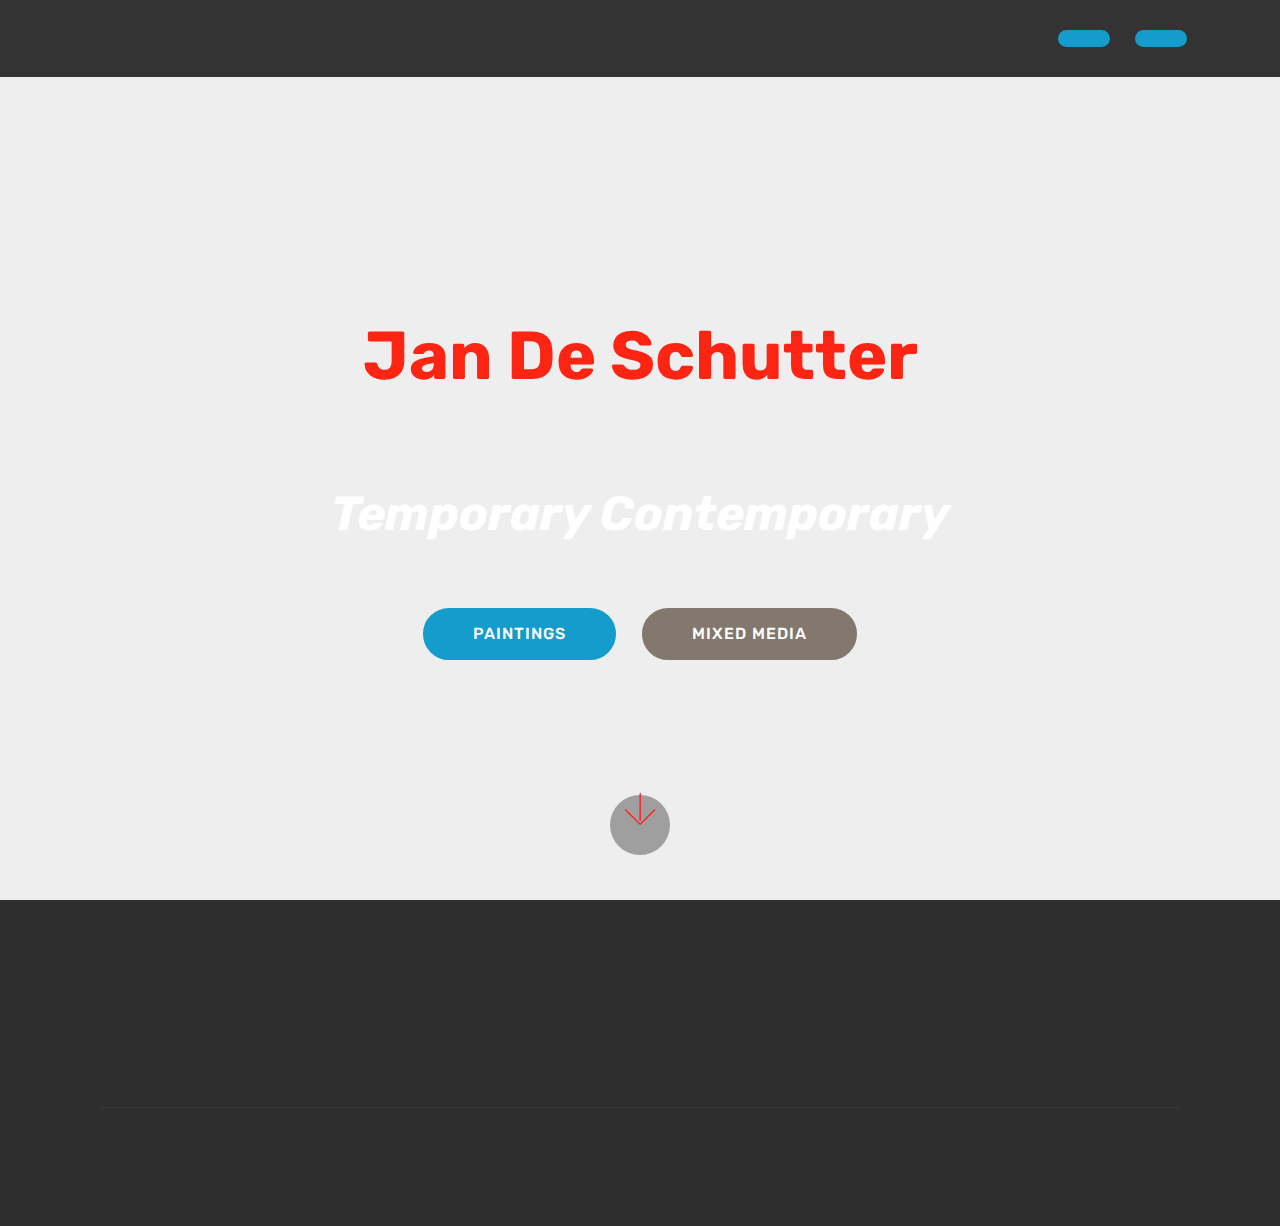
==== index.html @ 4d99013a "create github pages" ====
<!DOCTYPE html>
<html >
<head>
  <!-- Site made with Mobirise Website Builder v4.5.4, https://mobirise.com -->
  <meta charset="UTF-8">
  <meta http-equiv="X-UA-Compatible" content="IE=edge">
  <meta name="generator" content="Mobirise v4.5.4, mobirise.com">
  <meta name="viewport" content="width=device-width, initial-scale=1, minimum-scale=1">
  <link rel="shortcut icon" href="assets/images/dsign-128x127.png" type="image/x-icon">
  <meta name="description" content="">
  <title>Home</title>
  <link rel="stylesheet" href="assets/web/assets/mobirise-icons/mobirise-icons.css">
  <link rel="stylesheet" href="assets/tether/tether.min.css">
  <link rel="stylesheet" href="assets/bootstrap/css/bootstrap.min.css">
  <link rel="stylesheet" href="assets/bootstrap/css/bootstrap-grid.min.css">
  <link rel="stylesheet" href="assets/bootstrap/css/bootstrap-reboot.min.css">
  <link rel="stylesheet" href="assets/dropdown/css/style.css">
  <link rel="stylesheet" href="assets/socicon/css/styles.css">
  <link rel="stylesheet" href="assets/animatecss/animate.min.css">
  <link rel="stylesheet" href="assets/theme/css/style.css">
  <link rel="stylesheet" href="assets/mobirise/css/mbr-additional.css" type="text/css">
  
  
  
</head>
<body>
<section class="menu cid-qGV9lleyHx" once="menu" id="menu1-h">

    

    <nav class="navbar navbar-expand beta-menu navbar-dropdown align-items-center navbar-toggleable-sm">
        <button class="navbar-toggler navbar-toggler-right" type="button" data-toggle="collapse" data-target="#navbarSupportedContent" aria-controls="navbarSupportedContent" aria-expanded="false" aria-label="Toggle navigation">
            <div class="hamburger">
                <span></span>
                <span></span>
                <span></span>
                <span></span>
            </div>
        </button>
        <div class="menu-logo">
            <div class="navbar-brand">
                
                
            </div>
        </div>
        <div class="collapse navbar-collapse" id="navbarSupportedContent">
            
            <div class="navbar-buttons mbr-section-btn"><a class="btn btn-sm btn-primary display-4" href="https://jandeschutter.github.io/JanDeSchutter/"></a> <a class="btn btn-sm btn-primary display-4" href="https://jandeschutter.github.io/JanDeSchutter/"></a></div>
        </div>
    </nav>
</section>

<section class="engine"><a href="https://mobirise.co/f">free bootstrap builder</a></section><section class="cid-qGV9lmTZMc mbr-fullscreen" data-bg-video="ttps://www.youtube.com/watch?v=iJedItHU5Zs" id="header2-i">

    

    

    <div class="container align-center">
        <div class="row justify-content-md-center">
            <div class="mbr-white col-md-10">
                <h1 class="mbr-section-title mbr-bold pb-3 mbr-fonts-style display-1">&nbsp; &nbsp; &nbsp;<br>Jan De Schutter</h1>
                <h3 class="mbr-section-subtitle align-center mbr-light pb-3 mbr-fonts-style display-2"><strong><em>
                    </em></strong><br><strong><em>Temporary Contemporary</em></strong></h3>
                <p class="mbr-text pb-3 mbr-fonts-style display-5"></p>
                <div class="mbr-section-btn"><a class="btn btn-md btn-primary display-4" href="page1.html">PAINTINGS</a>
                    <a class="btn btn-md btn-info display-4" href="page2.html">MIXED MEDIA</a></div>
            </div>
        </div>
    </div>
    <div class="mbr-arrow hidden-sm-down" aria-hidden="true">
        <a href="#next">
            <i class="mbri-down mbr-iconfont"></i>
        </a>
    </div>
</section>

<section class="cid-qGV9lp9FPd" id="footer1-j">

    

    

    <div class="container">
        <div class="media-container-row content text-white">
            <div class="col-12 col-md-3">
                <div class="media-wrap">
                    <a href="http://www.divabenini.be" target="_blank">
                        <img src="assets/images/dsign-334x333.png" alt="Mobirise" title="">
                    </a>
                </div>
            </div>
            <div class="col-12 col-md-3 mbr-fonts-style display-7">
                <h5 class="pb-3">De Schutter Jan<br>crttime@gmail.com</h5>
                <p class="mbr-text"><br><br></p>
            </div>
            <div class="col-12 col-md-3 mbr-fonts-style display-7">
                <h5 class="pb-3"></h5>
                <p class="mbr-text"></p>
            </div>
            <div class="col-12 col-md-3 mbr-fonts-style display-7">
                <h5 class="pb-3"></h5>
                <p class="mbr-text"></p>
            </div>
        </div>
        <div class="footer-lower">
            <div class="media-container-row">
                <div class="col-sm-12">
                    <hr>
                </div>
            </div>
            <div class="media-container-row mbr-white">
                <div class="col-sm-6 copyright">
                    <p class="mbr-text mbr-fonts-style display-7">
                        © Copyright 2017 Mobirise - All Rights Reserve</p>
                </div>
                <div class="col-md-6">
                    
                </div>
            </div>
        </div>
    </div>
</section>


  <script src="assets/web/assets/jquery/jquery.min.js"></script>
  <script src="assets/popper/popper.min.js"></script>
  <script src="assets/tether/tether.min.js"></script>
  <script src="assets/bootstrap/js/bootstrap.min.js"></script>
  <script src="assets/smoothscroll/smooth-scroll.js"></script>
  <script src="assets/dropdown/js/script.min.js"></script>
  <script src="assets/viewportchecker/jquery.viewportchecker.js"></script>
  <script src="assets/ytplayer/jquery.mb.ytplayer.min.js"></script>
  <script src="assets/vimeoplayer/jquery.mb.vimeo_player.js"></script>
  <script src="assets/touchswipe/jquery.touch-swipe.min.js"></script>
  <script src="assets/theme/js/script.js"></script>
  
  
  <input name="animation" type="hidden">
  </body>
</html>
---- assets/web/assets/mobirise-icons/mobirise-icons.css ----
@font-face {
  font-family: 'MobiriseIcons';
  src:  url('mobirise-icons.eot?spat4u');
  src:  url('mobirise-icons.eot?spat4u#iefix') format('embedded-opentype'),
    url('mobirise-icons.ttf?spat4u') format('truetype'),
    url('mobirise-icons.woff?spat4u') format('woff'),
    url('mobirise-icons.svg?spat4u#MobiriseIcons') format('svg');
  font-weight: normal;
  font-style: normal;
}

[class^="mbri-"], [class*=" mbri-"] {
  /* use !important to prevent issues with browser extensions that change fonts */
  font-family: MobiriseIcons !important;
  speak: none;
  font-style: normal;
  font-weight: normal;
  font-variant: normal;
  text-transform: none;
  line-height: 1;

  /* Better Font Rendering =========== */
  -webkit-font-smoothing: antialiased;
  -moz-osx-font-smoothing: grayscale;
}

.mbri-add-submenu:before {
  content: "\e900";
}
.mbri-alert:before {
  content: "\e901";
}
.mbri-align-center:before {
  content: "\e902";
}
.mbri-align-justify:before {
  content: "\e903";
}
.mbri-align-left:before {
  content: "\e904";
}
.mbri-align-right:before {
  content: "\e905";
}
.mbri-android:before {
  content: "\e906";
}
.mbri-apple:before {
  content: "\e907";
}
.mbri-arrow-down:before {
  content: "\e908";
}
.mbri-arrow-next:before {
  content: "\e909";
}
.mbri-arrow-prev:before {
  content: "\e90a";
}
.mbri-arrow-up:before {
  content: "\e90b";
}
.mbri-bold:before {
  content: "\e90c";
}
.mbri-bookmark:before {
  content: "\e90d";
}
.mbri-bootstrap:before {
  content: "\e90e";
}
.mbri-briefcase:before {
  content: "\e90f";
}
.mbri-browse:before {
  content: "\e910";
}
.mbri-bulleted-list:before {
  content: "\e911";
}
.mbri-calendar:before {
  content: "\e912";
}
.mbri-camera:before {
  content: "\e913";
}
.mbri-cart-add:before {
  content: "\e914";
}
.mbri-cart-full:before {
  content: "\e915";
}
.mbri-cash:before {
  content: "\e916";
}
.mbri-change-style:before {
  content: "\e917";
}
.mbri-chat:before {
  content: "\e918";
}
.mbri-clock:before {
  content: "\e919";
}
.mbri-close:before {
  content: "\e91a";
}
.mbri-cloud:before {
  content: "\e91b";
}
.mbri-code:before {
  content: "\e91c";
}
.mbri-contact-form:before {
  content: "\e91d";
}
.mbri-credit-card:before {
  content: "\e91e";
}
.mbri-cursor-click:before {
  content: "\e91f";
}
.mbri-cust-feedback:before {
  content: "\e920";
}
.mbri-database:before {
  content: "\e921";
}
.mbri-delivery:before {
  content: "\e922";
}
.mbri-desktop:before {
  content: "\e923";
}
.mbri-devices:before {
  content: "\e924";
}
.mbri-down:before {
  content: "\e925";
}
.mbri-download:before {
  content: "\e989";
}
.mbri-drag-n-drop:before {
  content: "\e927";
}
.mbri-drag-n-drop2:before {
  content: "\e928";
}
.mbri-edit:before {
  content: "\e929";
}
.mbri-edit2:before {
  content: "\e92a";
}
.mbri-error:before {
  content: "\e92b";
}
.mbri-extension:before {
  content: "\e92c";
}
.mbri-features:before {
  content: "\e92d";
}
.mbri-file:before {
  content: "\e92e";
}
.mbri-flag:before {
  content: "\e92f";
}
.mbri-folder:before {
  content: "\e930";
}
.mbri-gift:before {
  content: "\e931";
}
.mbri-github:before {
  content: "\e932";
}
.mbri-globe:before {
  content: "\e933";
}
.mbri-globe-2:before {
  content: "\e934";
}
.mbri-growing-chart:before {
  content: "\e935";
}
.mbri-hearth:before {
  content: "\e936";
}
.mbri-help:before {
  content: "\e937";
}
.mbri-home:before {
  content: "\e938";
}
.mbri-hot-cup:before {
  content: "\e939";
}
.mbri-idea:before {
  content: "\e93a";
}
.mbri-image-gallery:before {
  content: "\e93b";
}
.mbri-image-slider:before {
  content: "\e93c";
}
.mbri-info:before {
  content: "\e93d";
}
.mbri-italic:before {
  content: "\e93e";
}
.mbri-key:before {
  content: "\e93f";
}
.mbri-laptop:before {
  content: "\e940";
}
.mbri-layers:before {
  content: "\e941";
}
.mbri-left-right:before {
  content: "\e942";
}
.mbri-left:before {
  content: "\e943";
}
.mbri-letter:before {
  content: "\e944";
}
.mbri-like:before {
  content: "\e945";
}
.mbri-link:before {
  content: "\e946";
}
.mbri-lock:before {
  content: "\e947";
}
.mbri-login:before {
  content: "\e948";
}
.mbri-logout:before {
  content: "\e949";
}
.mbri-magic-stick:before {
  content: "\e94a";
}
.mbri-map-pin:before {
  content: "\e94b";
}
.mbri-menu:before {
  content: "\e94c";
}
.mbri-mobile:before {
  content: "\e94d";
}
.mbri-mobile2:before {
  content: "\e94e";
}
.mbri-mobirise:before {
  content: "\e94f";
}
.mbri-more-horizontal:before {
  content: "\e950";
}
.mbri-more-vertical:before {
  content: "\e951";
}
.mbri-music:before {
  content: "\e952";
}
.mbri-new-file:before {
  content: "\e953";
}
.mbri-numbered-list:before {
  content: "\e954";
}
.mbri-opened-folder:before {
  content: "\e955";
}
.mbri-pages:before {
  content: "\e956";
}
.mbri-paper-plane:before {
  content: "\e957";
}
.mbri-paperclip:before {
  content: "\e958";
}
.mbri-photo:before {
  content: "\e959";
}
.mbri-photos:before {
  content: "\e95a";
}
.mbri-pin:before {
  content: "\e95b";
}
.mbri-play:before {
  content: "\e95c";
}
.mbri-plus:before {
  content: "\e95d";
}
.mbri-preview:before {
  content: "\e95e";
}
.mbri-print:before {
  content: "\e95f";
}
.mbri-protect:before {
  content: "\e960";
}
.mbri-question:before {
  content: "\e961";
}
.mbri-quote-left:before {
  content: "\e962";
}
.mbri-quote-right:before {
  content: "\e963";
}
.mbri-refresh:before {
  content: "\e964";
}
.mbri-responsive:before {
  content: "\e965";
}
.mbri-right:before {
  content: "\e966";
}
.mbri-rocket:before {
  content: "\e967";
}
.mbri-sad-face:before {
  content: "\e968";
}
.mbri-sale:before {
  content: "\e969";
}
.mbri-save:before {
  content: "\e96a";
}
.mbri-search:before {
  content: "\e96b";
}
.mbri-setting:before {
  content: "\e96c";
}
.mbri-setting2:before {
  content: "\e96d";
}
.mbri-setting3:before {
  content: "\e96e";
}
.mbri-share:before {
  content: "\e96f";
}
.mbri-shopping-bag:before {
  content: "\e970";
}
.mbri-shopping-basket:before {
  content: "\e971";
}
.mbri-shopping-cart:before {
  content: "\e972";
}
.mbri-sites:before {
  content: "\e973";
}
.mbri-smile-face:before {
  content: "\e974";
}
.mbri-speed:before {
  content: "\e975";
}
.mbri-star:before {
  content: "\e976";
}
.mbri-success:before {
  content: "\e977";
}
.mbri-sun:before {
  content: "\e978";
}
.mbri-sun2:before {
  content: "\e979";
}
.mbri-tablet:before {
  content: "\e97a";
}
.mbri-tablet-vertical:before {
  content: "\e97b";
}
.mbri-target:before {
  content: "\e97c";
}
.mbri-timer:before {
  content: "\e97d";
}
.mbri-to-ftp:before {
  content: "\e97e";
}
.mbri-to-local-drive:before {
  content: "\e97f";
}
.mbri-touch-swipe:before {
  content: "\e980";
}
.mbri-touch:before {
  content: "\e981";
}
.mbri-trash:before {
  content: "\e982";
}
.mbri-underline:before {
  content: "\e983";
}
.mbri-unlink:before {
  content: "\e984";
}
.mbri-unlock:before {
  content: "\e985";
}
.mbri-up-down:before {
  content: "\e986";
}
.mbri-up:before {
  content: "\e987";
}
.mbri-update:before {
  content: "\e988";
}
.mbri-upload:before {
 content: "\e926"; 
}
.mbri-user:before {
  content: "\e98a";
}
.mbri-user2:before {
  content: "\e98b";
}
.mbri-users:before {
  content: "\e98c";
}
.mbri-video:before {
  content: "\e98d";
}
.mbri-video-play:before {
  content: "\e98e";
}
.mbri-watch:before {
  content: "\e98f";
}
.mbri-website-theme:before {
  content: "\e990";
}
.mbri-wifi:before {
  content: "\e991";
}
.mbri-windows:before {
  content: "\e992";
}
.mbri-zoom-out:before {
  content: "\e993";
}
.mbri-redo:before {
  content: "\e994";
}
.mbri-undo:before {
  content: "\e995";
}
---- assets/dropdown/css/style.css ----
.navbar-dropdown {
  left: 0;
  padding: 0;
  position: absolute;
  right: 0;
  top: 0;
  transition: all 0.45s ease;
  z-index: 1030;
  background: #282828; }
  .navbar-dropdown .navbar-logo {
    margin-right: 0.8rem;
    transition: margin 0.3s ease-in-out;
    vertical-align: middle; }
    .navbar-dropdown .navbar-logo img {
      height: 3.125rem;
      transition: all 0.3s ease-in-out; }
    .navbar-dropdown .navbar-logo.mbr-iconfont {
      font-size: 3.125rem;
      line-height: 3.125rem; }
  .navbar-dropdown .navbar-caption {
    font-weight: 700;
    white-space: normal;
    vertical-align: -4px;
    line-height: 3.125rem !important; }
    .navbar-dropdown .navbar-caption, .navbar-dropdown .navbar-caption:hover {
      color: inherit;
      text-decoration: none; }
  .navbar-dropdown .mbr-iconfont + .navbar-caption {
    vertical-align: -1px; }
  .navbar-dropdown.navbar-fixed-top {
    position: fixed; }
  .navbar-dropdown .navbar-brand span {
    vertical-align: -4px; }
  .navbar-dropdown.bg-color.transparent {
    background: none; }
  .navbar-dropdown.navbar-short .navbar-brand {
    padding: 0.625rem 0; }
    .navbar-dropdown.navbar-short .navbar-brand span {
      vertical-align: -1px; }
  .navbar-dropdown.navbar-short .navbar-caption {
    line-height: 2.375rem !important;
    vertical-align: -2px; }
  .navbar-dropdown.navbar-short .navbar-logo {
    margin-right: 0.5rem; }
    .navbar-dropdown.navbar-short .navbar-logo img {
      height: 2.375rem; }
    .navbar-dropdown.navbar-short .navbar-logo.mbr-iconfont {
      font-size: 2.375rem;
      line-height: 2.375rem; }
  .navbar-dropdown.navbar-short .mbr-table-cell {
    height: 3.625rem; }
  .navbar-dropdown .navbar-close {
    left: 0.6875rem;
    position: fixed;
    top: 0.75rem;
    z-index: 1000; }
  .navbar-dropdown .hamburger-icon {
    content: "";
    display: inline-block;
    vertical-align: middle;
    width: 16px;
    -webkit-box-shadow: 0 -6px 0 1px #282828,0 0 0 1px #282828,0 6px 0 1px #282828;
    -moz-box-shadow: 0 -6px 0 1px #282828,0 0 0 1px #282828,0 6px 0 1px #282828;
    box-shadow: 0 -6px 0 1px #282828,0 0 0 1px #282828,0 6px 0 1px #282828; }

.dropdown-menu .dropdown-toggle[data-toggle="dropdown-submenu"]::after {
  border-bottom: 0.35em solid transparent;
  border-left: 0.35em solid;
  border-right: 0;
  border-top: 0.35em solid transparent;
  margin-left: 0.3rem; }

.dropdown-menu .dropdown-item:focus {
  outline: 0; }

.nav-dropdown {
  font-size: 0.75rem;
  font-weight: 500;
  height: auto !important; }
  .nav-dropdown .nav-btn {
    padding-left: 1rem; }
  .nav-dropdown .link {
    margin: .667em 1.667em;
    font-weight: 500;
    padding: 0;
    transition: color .2s ease-in-out; }
    .nav-dropdown .link.dropdown-toggle {
      margin-right: 2.583em; }
      .nav-dropdown .link.dropdown-toggle::after {
        margin-left: .25rem;
        border-top: 0.35em solid;
        border-right: 0.35em solid transparent;
        border-left: 0.35em solid transparent;
        border-bottom: 0; }
      .nav-dropdown .link.dropdown-toggle[aria-expanded="true"] {
        margin: 0;
        padding: 0.667em 3.263em  0.667em 1.667em; }
  .nav-dropdown .link::after,
  .nav-dropdown .dropdown-item::after {
    color: inherit; }
  .nav-dropdown .btn {
    font-size: 0.75rem;
    font-weight: 700;
    letter-spacing: 0;
    margin-bottom: 0;
    padding-left: 1.25rem;
    padding-right: 1.25rem; }
  .nav-dropdown .dropdown-menu {
    border-radius: 0;
    border: 0;
    left: 0;
    margin: 0;
    padding-bottom: 1.25rem;
    padding-top: 1.25rem;
    position: relative; }
  .nav-dropdown .dropdown-submenu {
    margin-left: 0.125rem;
    top: 0; }
  .nav-dropdown .dropdown-item {
    font-weight: 500;
    line-height: 2;
    padding: 0.3846em 4.615em 0.3846em 1.5385em;
    position: relative;
    transition: color .2s ease-in-out, background-color .2s ease-in-out; }
    .nav-dropdown .dropdown-item::after {
      margin-top: -0.3077em;
      position: absolute;
      right: 1.1538em;
      top: 50%; }
    .nav-dropdown .dropdown-item:focus, .nav-dropdown .dropdown-item:hover {
      background: none; }

@media (max-width: 767px) {
  .nav-dropdown.navbar-toggleable-sm {
    bottom: 0;
    display: none;
    left: 0;
    overflow-x: hidden;
    position: fixed;
    top: 0;
    transform: translateX(-100%);
    -ms-transform: translateX(-100%);
    -webkit-transform: translateX(-100%);
    width: 18.75rem;
    z-index: 999; } }
.nav-dropdown.navbar-toggleable-xl {
  bottom: 0;
  display: none;
  left: 0;
  overflow-x: hidden;
  position: fixed;
  top: 0;
  transform: translateX(-100%);
  -ms-transform: translateX(-100%);
  -webkit-transform: translateX(-100%);
  width: 18.75rem;
  z-index: 999; }

.nav-dropdown-sm {
  display: block !important;
  overflow-x: hidden;
  overflow: auto;
  padding-top: 3.875rem; }
  .nav-dropdown-sm::after {
    content: "";
    display: block;
    height: 3rem;
    width: 100%; }
  .nav-dropdown-sm.collapse.in ~ .navbar-close {
    display: block !important; }
  .nav-dropdown-sm.collapsing, .nav-dropdown-sm.collapse.in {
    transform: translateX(0);
    -ms-transform: translateX(0);
    -webkit-transform: translateX(0);
    transition: all 0.25s ease-out;
    -webkit-transition: all 0.25s ease-out;
    background: #282828; }
  .nav-dropdown-sm.collapsing[aria-expanded="false"] {
    transform: translateX(-100%);
    -ms-transform: translateX(-100%);
    -webkit-transform: translateX(-100%); }
  .nav-dropdown-sm .nav-item {
    display: block;
    margin-left: 0 !important;
    padding-left: 0; }
  .nav-dropdown-sm .link,
  .nav-dropdown-sm .dropdown-item {
    border-top: 1px dotted rgba(255, 255, 255, 0.1);
    font-size: 0.8125rem;
    line-height: 1.6;
    margin: 0 !important;
    padding: 0.875rem 2.4rem 0.875rem 1.5625rem !important;
    position: relative;
    white-space: normal; }
    .nav-dropdown-sm .link:focus, .nav-dropdown-sm .link:hover,
    .nav-dropdown-sm .dropdown-item:focus,
    .nav-dropdown-sm .dropdown-item:hover {
      background: rgba(0, 0, 0, 0.2) !important;
      color: #c0a375; }
  .nav-dropdown-sm .nav-btn {
    position: relative;
    padding: 1.5625rem 1.5625rem 0 1.5625rem; }
    .nav-dropdown-sm .nav-btn::before {
      border-top: 1px dotted rgba(255, 255, 255, 0.1);
      content: "";
      left: 0;
      position: absolute;
      top: 0;
      width: 100%; }
    .nav-dropdown-sm .nav-btn + .nav-btn {
      padding-top: 0.625rem; }
      .nav-dropdown-sm .nav-btn + .nav-btn::before {
        display: none; }
  .nav-dropdown-sm .btn {
    padding: 0.625rem 0; }
  .nav-dropdown-sm .dropdown-toggle[data-toggle="dropdown-submenu"]::after {
    margin-left: .25rem;
    border-top: 0.35em solid;
    border-right: 0.35em solid transparent;
    border-left: 0.35em solid transparent;
    border-bottom: 0; }
  .nav-dropdown-sm .dropdown-toggle[data-toggle="dropdown-submenu"][aria-expanded="true"]::after {
    border-top: 0;
    border-right: 0.35em solid transparent;
    border-left: 0.35em solid transparent;
    border-bottom: 0.35em solid; }
  .nav-dropdown-sm .dropdown-menu {
    margin: 0;
    padding: 0;
    position: relative;
    top: 0;
    left: 0;
    width: 100%;
    border: 0;
    float: none;
    border-radius: 0;
    background: none; }
  .nav-dropdown-sm .dropdown-submenu {
    left: 100%;
    margin-left: 0.125rem;
    margin-top: -1.25rem;
    top: 0; }

.navbar-toggleable-sm .nav-dropdown .dropdown-menu {
  position: absolute; }

.navbar-toggleable-sm .nav-dropdown .dropdown-submenu {
  left: 100%;
  margin-left: 0.125rem;
  margin-top: -1.25rem;
  top: 0; }

.navbar-toggleable-sm.opened .nav-dropdown .dropdown-menu {
  position: relative; }

.navbar-toggleable-sm.opened .nav-dropdown .dropdown-submenu {
  left: 0;
  margin-left: 00rem;
  margin-top: 0rem;
  top: 0; }

.is-builder .nav-dropdown.collapsing {
  transition: none !important; }

/*# sourceMappingURL=style.css.map */
---- assets/socicon/css/styles.css ----
@charset "UTF-8";

@font-face {
  font-family: "socicon";
  src:url("../fonts/socicon.eot");
  src:url("../fonts/socicon.eot?#iefix") format("embedded-opentype"),
    url("../fonts/socicon.woff") format("woff"),
    url("../fonts/socicon.ttf") format("truetype"),
    url("../fonts/socicon.svg#socicon") format("svg");
  font-weight: normal;
  font-style: normal;

}

[data-icon]:before {
  font-family: "socicon" !important;
  content: attr(data-icon);
  font-style: normal !important;
  font-weight: normal !important;
  font-variant: normal !important;
  text-transform: none !important;
  speak: none;
  line-height: 1;
  -webkit-font-smoothing: antialiased;
  -moz-osx-font-smoothing: grayscale;
}

[class^="socicon-"]:before,
[class*=" socicon-"]:before {
  font-family: "socicon" !important;
  font-style: normal !important;
  font-weight: normal !important;
  font-variant: normal !important;
  text-transform: none !important;
  speak: none;
  line-height: 1;
  -webkit-font-smoothing: antialiased;
  -moz-osx-font-smoothing: grayscale;
}

.socicon-modelmayhem:before {
  content: "\e000";
}
.socicon-mixcloud:before {
  content: "\e001";
}
.socicon-drupal:before {
  content: "\e002";
}
.socicon-swarm:before {
  content: "\e003";
}
.socicon-istock:before {
  content: "\e004";
}
.socicon-yammer:before {
  content: "\e005";
}
.socicon-ello:before {
  content: "\e006";
}
.socicon-stackoverflow:before {
  content: "\e007";
}
.socicon-persona:before {
  content: "\e008";
}
.socicon-triplej:before {
  content: "\e009";
}
.socicon-houzz:before {
  content: "\e00a";
}
.socicon-rss:before {
  content: "\e00b";
}
.socicon-paypal:before {
  content: "\e00c";
}
.socicon-odnoklassniki:before {
  content: "\e00d";
}
.socicon-airbnb:before {
  content: "\e00e";
}
.socicon-periscope:before {
  content: "\e00f";
}
.socicon-outlook:before {
  content: "\e010";
}
.socicon-coderwall:before {
  content: "\e011";
}
.socicon-tripadvisor:before {
  content: "\e012";
}
.socicon-appnet:before {
  content: "\e013";
}
.socicon-goodreads:before {
  content: "\e014";
}
.socicon-tripit:before {
  content: "\e015";
}
.socicon-lanyrd:before {
  content: "\e016";
}
.socicon-slideshare:before {
  content: "\e017";
}
.socicon-buffer:before {
  content: "\e018";
}
.socicon-disqus:before {
  content: "\e019";
}
.socicon-vkontakte:before {
  content: "\e01a";
}
.socicon-whatsapp:before {
  content: "\e01b";
}
.socicon-patreon:before {
  content: "\e01c";
}
.socicon-storehouse:before {
  content: "\e01d";
}
.socicon-pocket:before {
  content: "\e01e";
}
.socicon-mail:before {
  content: "\e01f";
}
.socicon-blogger:before {
  content: "\e020";
}
.socicon-technorati:before {
  content: "\e021";
}
.socicon-reddit:before {
  content: "\e022";
}
.socicon-dribbble:before {
  content: "\e023";
}
.socicon-stumbleupon:before {
  content: "\e024";
}
.socicon-digg:before {
  content: "\e025";
}
.socicon-envato:before {
  content: "\e026";
}
.socicon-behance:before {
  content: "\e027";
}
.socicon-delicious:before {
  content: "\e028";
}
.socicon-deviantart:before {
  content: "\e029";
}
.socicon-forrst:before {
  content: "\e02a";
}
.socicon-play:before {
  content: "\e02b";
}
.socicon-zerply:before {
  content: "\e02c";
}
.socicon-wikipedia:before {
  content: "\e02d";
}
.socicon-apple:before {
  content: "\e02e";
}
.socicon-flattr:before {
  content: "\e02f";
}
.socicon-github:before {
  content: "\e030";
}
.socicon-renren:before {
  content: "\e031";
}
.socicon-friendfeed:before {
  content: "\e032";
}
.socicon-newsvine:before {
  content: "\e033";
}
.socicon-identica:before {
  content: "\e034";
}
.socicon-bebo:before {
  content: "\e035";
}
.socicon-zynga:before {
  content: "\e036";
}
.socicon-steam:before {
  content: "\e037";
}
.socicon-xbox:before {
  content: "\e038";
}
.socicon-windows:before {
  content: "\e039";
}
.socicon-qq:before {
  content: "\e03a";
}
.socicon-douban:before {
  content: "\e03b";
}
.socicon-meetup:before {
  content: "\e03c";
}
.socicon-playstation:before {
  content: "\e03d";
}
.socicon-android:before {
  content: "\e03e";
}
.socicon-snapchat:before {
  content: "\e03f";
}
.socicon-twitter:before {
  content: "\e040";
}
.socicon-facebook:before {
  content: "\e041";
}
.socicon-googleplus:before {
  content: "\e042";
}
.socicon-pinterest:before {
  content: "\e043";
}
.socicon-foursquare:before {
  content: "\e044";
}
.socicon-yahoo:before {
  content: "\e045";
}
.socicon-skype:before {
  content: "\e046";
}
.socicon-yelp:before {
  content: "\e047";
}
.socicon-feedburner:before {
  content: "\e048";
}
.socicon-linkedin:before {
  content: "\e049";
}
.socicon-viadeo:before {
  content: "\e04a";
}
.socicon-xing:before {
  content: "\e04b";
}
.socicon-myspace:before {
  content: "\e04c";
}
.socicon-soundcloud:before {
  content: "\e04d";
}
.socicon-spotify:before {
  content: "\e04e";
}
.socicon-grooveshark:before {
  content: "\e04f";
}
.socicon-lastfm:before {
  content: "\e050";
}
.socicon-youtube:before {
  content: "\e051";
}
.socicon-vimeo:before {
  content: "\e052";
}
.socicon-dailymotion:before {
  content: "\e053";
}
.socicon-vine:before {
  content: "\e054";
}
.socicon-flickr:before {
  content: "\e055";
}
.socicon-500px:before {
  content: "\e056";
}
.socicon-wordpress:before {
  content: "\e058";
}
.socicon-tumblr:before {
  content: "\e059";
}
.socicon-twitch:before {
  content: "\e05a";
}
.socicon-8tracks:before {
  content: "\e05b";
}
.socicon-amazon:before {
  content: "\e05c";
}
.socicon-icq:before {
  content: "\e05d";
}
.socicon-smugmug:before {
  content: "\e05e";
}
.socicon-ravelry:before {
  content: "\e05f";
}
.socicon-weibo:before {
  content: "\e060";
}
.socicon-baidu:before {
  content: "\e061";
}
.socicon-angellist:before {
  content: "\e062";
}
.socicon-ebay:before {
  content: "\e063";
}
.socicon-imdb:before {
  content: "\e064";
}
.socicon-stayfriends:before {
  content: "\e065";
}
.socicon-residentadvisor:before {
  content: "\e066";
}
.socicon-google:before {
  content: "\e067";
}
.socicon-yandex:before {
  content: "\e068";
}
.socicon-sharethis:before {
  content: "\e069";
}
.socicon-bandcamp:before {
  content: "\e06a";
}
.socicon-itunes:before {
  content: "\e06b";
}
.socicon-deezer:before {
  content: "\e06c";
}
.socicon-telegram:before {
  content: "\e06e";
}
.socicon-openid:before {
  content: "\e06f";
}
.socicon-amplement:before {
  content: "\e070";
}
.socicon-viber:before {
  content: "\e071";
}
.socicon-zomato:before {
  content: "\e072";
}
.socicon-draugiem:before {
  content: "\e074";
}
.socicon-endomodo:before {
  content: "\e075";
}
.socicon-filmweb:before {
  content: "\e076";
}
.socicon-stackexchange:before {
  content: "\e077";
}
.socicon-wykop:before {
  content: "\e078";
}
.socicon-teamspeak:before {
  content: "\e079";
}
.socicon-teamviewer:before {
  content: "\e07a";
}
.socicon-ventrilo:before {
  content: "\e07b";
}
.socicon-younow:before {
  content: "\e07c";
}
.socicon-raidcall:before {
  content: "\e07d";
}
.socicon-mumble:before {
  content: "\e07e";
}
.socicon-medium:before {
  content: "\e06d";
}
.socicon-bebee:before {
  content: "\e07f";
}
.socicon-hitbox:before {
  content: "\e080";
}
.socicon-reverbnation:before {
  content: "\e081";
}
.socicon-formulr:before {
  content: "\e082";
}
.socicon-instagram:before {
  content: "\e057";
}
.socicon-battlenet:before {
  content: "\e083";
}
.socicon-chrome:before {
  content: "\e084";
}
.socicon-discord:before {
  content: "\e086";
}
.socicon-issuu:before {
  content: "\e087";
}
.socicon-macos:before {
  content: "\e088";
}
.socicon-firefox:before {
  content: "\e089";
}
.socicon-opera:before {
  content: "\e08d";
}
.socicon-keybase:before {
  content: "\e090";
}
.socicon-alliance:before {
  content: "\e091";
}
.socicon-livejournal:before {
  content: "\e092";
}
.socicon-googlephotos:before {
  content: "\e093";
}
.socicon-horde:before {
  content: "\e094";
}
.socicon-etsy:before {
  content: "\e095";
}
.socicon-zapier:before {
  content: "\e096";
}
.socicon-google-scholar:before {
  content: "\e097";
}
.socicon-researchgate:before {
  content: "\e098";
}
.socicon-wechat:before {
  content: "\e099";
}
.socicon-strava:before {
  content: "\e09a";
}
.socicon-line:before {
  content: "\e09b";
}
.socicon-lyft:before {
  content: "\e09c";
}
.socicon-uber:before {
  content: "\e09d";
}
.socicon-songkick:before {
  content: "\e09e";
}
.socicon-viewbug:before {
  content: "\e09f";
}
.socicon-googlegroups:before {
  content: "\e0a0";
}
.socicon-quora:before {
  content: "\e073";
}
.socicon-diablo:before {
  content: "\e085";
}
.socicon-blizzard:before {
  content: "\e0a1";
}
.socicon-hearthstone:before {
  content: "\e08b";
}
.socicon-heroes:before {
  content: "\e08a";
}
.socicon-overwatch:before {
  content: "\e08c";
}
.socicon-warcraft:before {
  content: "\e08e";
}
.socicon-starcraft:before {
  content: "\e08f";
}
.socicon-beam:before {
  content: "\e0a2";
}
.socicon-curse:before {
  content: "\e0a3";
}
.socicon-player:before {
  content: "\e0a4";
}
.socicon-streamjar:before {
  content: "\e0a5";
}
.socicon-nintendo:before {
  content: "\e0a6";
}
.socicon-hellocoton:before {
  content: "\e0a7";
}
---- assets/theme/css/style.css ----
/*!
 * Mobirise v4 theme (https://mobirise.com/)
 * Copyright 2017 Mobirise
 */
section {
  background-color: #eeeeee; }

section,
.container,
.container-fluid {
  position: relative;
  word-wrap: break-word; }

a.mbr-iconfont:hover {
  text-decoration: none; }

.article .lead p, .article .lead ul, .article .lead ol, .article .lead pre, .article .lead blockquote {
  margin-bottom: 0; }

a {
  font-style: normal;
  font-weight: 400;
  cursor: pointer; }
  a, a:hover {
    text-decoration: none; }

figure {
  margin-bottom: 0; }

body {
  color: #232323; }

h1, h2, h3, h4, h5, h6,
.h1, .h2, .h3, .h4, .h5, .h6,
.display-1, .display-2, .display-3, .display-4 {
  line-height: 1;
  word-break: break-word;
  word-wrap: break-word; }

b, strong {
  font-weight: bold; }

blockquote {
  padding: 10px 0 10px 20px;
  position: relative;
  border-left: 2px solid;
  border-color: #ff3366; }

input:-webkit-autofill, input:-webkit-autofill:hover, input:-webkit-autofill:focus, input:-webkit-autofill:active {
  transition-delay: 9999s;
  transition-property: background-color, color; }

textarea[type="hidden"] {
  display: none; }

body {
  position: relative; }

section {
  background-position: 50% 50%;
  background-repeat: no-repeat;
  background-size: cover; }
  section .mbr-background-video,
  section .mbr-background-video-preview {
    position: absolute;
    bottom: 0;
    left: 0;
    right: 0;
    top: 0; }

.hidden {
  visibility: hidden; }

.mbr-z-index20 {
  z-index: 20; }

/*! Base colors */
.mbr-white {
  color: #ffffff; }

.mbr-black {
  color: #000000; }

.mbr-bg-white {
  background-color: #ffffff; }

.mbr-bg-black {
  background-color: #000000; }

/*! Text-aligns */
.align-left {
  text-align: left; }

.align-center {
  text-align: center; }

.align-right {
  text-align: right; }

@media (max-width: 767px) {
  .align-left, .align-center, .align-right, .mbr-section-btn, .mbr-section-title {
    text-align: center; } }
/*! Font-weight  */
.mbr-light {
  font-weight: 300; }

.mbr-regular {
  font-weight: 400; }

.mbr-semibold {
  font-weight: 500; }

.mbr-bold {
  font-weight: 700; }

/*! Media  */
.media-size-item {
  -webkit-flex: 1 1 auto;
  -moz-flex: 1 1 auto;
  -ms-flex: 1 1 auto;
  -o-flex: 1 1 auto;
  flex: 1 1 auto; }

.media-content {
  -webkit-flex-basis: 100%;
  flex-basis: 100%; }

.media-container-row {
  display: -ms-flexbox;
  display: -webkit-flex;
  display: flex;
  -webkit-flex-direction: row;
  -ms-flex-direction: row;
  flex-direction: row;
  -webkit-flex-wrap: wrap;
  -ms-flex-wrap: wrap;
  flex-wrap: wrap;
  -webkit-justify-content: center;
  -ms-flex-pack: center;
  justify-content: center;
  -webkit-align-content: center;
  -ms-flex-line-pack: center;
  align-content: center;
  -webkit-align-items: start;
  -ms-flex-align: start;
  align-items: start; }
  .media-container-row .media-size-item {
    width: 400px; }

.media-container-column {
  display: -ms-flexbox;
  display: -webkit-flex;
  display: flex;
  -webkit-flex-direction: column;
  -ms-flex-direction: column;
  flex-direction: column;
  -webkit-flex-wrap: wrap;
  -ms-flex-wrap: wrap;
  flex-wrap: wrap;
  -webkit-justify-content: center;
  -ms-flex-pack: center;
  justify-content: center;
  -webkit-align-content: center;
  -ms-flex-line-pack: center;
  align-content: center;
  -webkit-align-items: stretch;
  -ms-flex-align: stretch;
  align-items: stretch; }
  .media-container-column > * {
    width: 100%; }

@media (min-width: 992px) {
  .media-container-row {
    -webkit-flex-wrap: nowrap;
    -ms-flex-wrap: nowrap;
    flex-wrap: nowrap; } }
figure {
  overflow: hidden; }

figure[mbr-media-size] {
  transition: width 0.1s; }

.mbr-figure img, .mbr-figure iframe {
  display: block;
  width: 100%; }

.card {
  background-color: transparent;
  border: none; }

.card-img {
  text-align: center;
  flex-shrink: 0; }

.media {
  max-width: 100%;
  margin: 0 auto; }

.mbr-figure {
  -ms-flex-item-align: center;
  -ms-grid-row-align: center;
  -webkit-align-self: center;
  align-self: center; }

.media-container > div {
  max-width: 100%; }

.mbr-figure img, .card-img img {
  width: 100%; }

@media (max-width: 991px) {
  .media-size-item {
    width: auto !important; }

  .media {
    width: auto; }

  .mbr-figure {
    width: 100% !important; } }
/*! Buttons */
.mbr-section-btn {
  margin-left: -.25rem;
  margin-right: -.25rem;
  font-size: 0; }

nav .mbr-section-btn {
  margin-left: 0rem;
  margin-right: 0rem; }

/*! Btn icon margin */
.btn .mbr-iconfont, .btn.btn-sm .mbr-iconfont {
  cursor: pointer;
  margin-right: 0.5rem; }

.btn.btn-md .mbr-iconfont, .btn.btn-md .mbr-iconfont {
  margin-right: 0.8rem; }

.mbr-regular {
  font-weight: 400; }

.mbr-semibold {
  font-weight: 500; }

.mbr-bold {
  font-weight: 700; }

[type="submit"] {
  -webkit-appearance: none; }

/*! Full-screen */
.mbr-fullscreen .mbr-overlay {
  min-height: 100vh; }

.mbr-fullscreen {
  display: flex;
  display: -webkit-flex;
  display: -moz-flex;
  display: -ms-flex;
  display: -o-flex;
  align-items: center;
  -webkit-align-items: center;
  min-height: 100vh;
  padding-top: 3rem;
  padding-bottom: 3rem; }

/*! Map */
.map {
  height: 25rem;
  position: relative; }
  .map iframe {
    width: 100%;
    height: 100%; }

/* Form */
.form-asterisk {
  font-family: initial;
  position: absolute;
  top: -2px;
  font-weight: normal; }

/*! Scroll to top arrow */
.mbr-arrow-up {
  bottom: 25px;
  right: 90px;
  position: fixed;
  text-align: right;
  z-index: 5000;
  color: #ffffff;
  font-size: 32px;
  transform: rotate(180deg);
  -webkit-transform: rotate(180deg); }

.mbr-arrow-up a {
  background: rgba(0, 0, 0, 0.2);
  border-radius: 3px;
  color: #fff;
  display: inline-block;
  height: 60px;
  width: 60px;
  outline-style: none !important;
  position: relative;
  text-decoration: none;
  transition: all .3s ease-in-out;
  cursor: pointer;
  text-align: center; }
  .mbr-arrow-up a:hover {
    background-color: rgba(0, 0, 0, 0.4); }
  .mbr-arrow-up a i {
    line-height: 60px; }

.mbr-arrow-up-icon {
  display: block;
  color: #fff; }

.mbr-arrow-up-icon::before {
  content: "\203a";
  display: inline-block;
  font-family: serif;
  font-size: 32px;
  line-height: 1;
  font-style: normal;
  position: relative;
  top: 6px;
  left: -4px;
  -webkit-transform: rotate(-90deg);
  transform: rotate(-90deg); }

/*! Arrow Down */
.mbr-arrow {
  position: absolute;
  bottom: 45px;
  left: 50%;
  width: 60px;
  height: 60px;
  cursor: pointer;
  background-color: rgba(80, 80, 80, 0.5);
  border-radius: 50%;
  -webkit-transform: translateX(-50%);
  transform: translateX(-50%); }
  .mbr-arrow > a {
    display: inline-block;
    text-decoration: none;
    outline-style: none;
    -webkit-animation: arrowdown 1.7s ease-in-out infinite;
    animation: arrowdown 1.7s ease-in-out infinite; }
    .mbr-arrow > a > i {
      position: absolute;
      top: -2px;
      left: 15px;
      font-size: 2rem; }

@keyframes arrowdown {
  0% {
    transform: translateY(0px);
    -webkit-transform: translateY(0px); }
  50% {
    transform: translateY(-5px);
    -webkit-transform: translateY(-5px); }
  100% {
    transform: translateY(0px);
    -webkit-transform: translateY(0px); } }
@-webkit-keyframes arrowdown {
  0% {
    transform: translateY(0px);
    -webkit-transform: translateY(0px); }
  50% {
    transform: translateY(-5px);
    -webkit-transform: translateY(-5px); }
  100% {
    transform: translateY(0px);
    -webkit-transform: translateY(0px); } }
@media (max-width: 500px) {
  .mbr-arrow-up {
    left: 50%;
    right: auto;
    transform: translateX(-50%) rotate(180deg);
    -webkit-transform: translateX(-50%) rotate(180deg); } }
/*Gradients animation*/
@keyframes gradient-animation {
  from {
    background-position: 0% 100%;
    animation-timing-function: ease-in-out; }
  to {
    background-position: 100% 0%;
    animation-timing-function: ease-in-out; } }
@-webkit-keyframes gradient-animation {
  from {
    background-position: 0% 100%;
    animation-timing-function: ease-in-out; }
  to {
    background-position: 100% 0%;
    animation-timing-function: ease-in-out; } }
.bg-gradient {
  background-size: 200% 200%;
  animation: gradient-animation 5s infinite alternate;
  -webkit-animation: gradient-animation 5s infinite alternate; }

.menu .navbar-brand {
  display: -webkit-flex; }
  .menu .navbar-brand span {
    display: flex;
    display: -webkit-flex; }
  .menu .navbar-brand .navbar-caption-wrap {
    display: -webkit-flex; }
  .menu .navbar-brand .navbar-logo img {
    display: -webkit-flex; }
@media (min-width: 768px) and (max-width: 991px) {
  .menu .navbar-toggleable-sm .navbar-nav {
    display: -webkit-box;
    display: -webkit-flex;
    display: -ms-flexbox; } }
@media (min-width: 992px) {
  .menu .navbar-nav.nav-dropdown {
    display: -webkit-flex; }
  .menu .navbar-toggleable-sm .navbar-collapse {
    display: -webkit-flex !important; } }

/*# sourceMappingURL=style.css.map */
.engine {
	position: absolute;
	text-indent: -2400px;
	text-align: center;
	padding: 0;
	top: 0;
	left: -2400px;
}
---- assets/mobirise/css/mbr-additional.css ----
@import url(https://fonts.googleapis.com/css?family=Rubik:300,300i,400,400i,500,500i,700,700i,900,900i);





body {
  font-style: normal;
  line-height: 1.5;
}
.mbr-section-title {
  font-style: normal;
  line-height: 1.2;
}
.mbr-section-subtitle {
  line-height: 1.3;
}
.mbr-text {
  font-style: normal;
  line-height: 1.6;
}
.display-1 {
  font-family: 'Rubik', sans-serif;
  font-size: 4.25rem;
}
.display-1 > .mbr-iconfont {
  font-size: 6.8rem;
}
.display-2 {
  font-family: 'Rubik', sans-serif;
  font-size: 3rem;
}
.display-2 > .mbr-iconfont {
  font-size: 4.8rem;
}
.display-4 {
  font-family: 'Rubik', sans-serif;
  font-size: 1rem;
}
.display-4 > .mbr-iconfont {
  font-size: 1.6rem;
}
.display-5 {
  font-family: 'Rubik', sans-serif;
  font-size: 1.5rem;
}
.display-5 > .mbr-iconfont {
  font-size: 2.4rem;
}
.display-7 {
  font-family: 'Rubik', sans-serif;
  font-size: 1rem;
}
.display-7 > .mbr-iconfont {
  font-size: 1.6rem;
}
/* ---- Fluid typography for mobile devices ---- */
/* 1.4 - font scale ratio ( bootstrap == 1.42857 ) */
/* 100vw - current viewport width */
/* (48 - 20)  48 == 48rem == 768px, 20 == 20rem == 320px(minimal supported viewport) */
/* 0.65 - min scale variable, may vary */
@media (max-width: 768px) {
  .display-1 {
    font-size: 3.4rem;
    font-size: calc( 2.1374999999999997rem + (4.25 - 2.1374999999999997) * ((100vw - 20rem) / (48 - 20)));
    line-height: calc( 1.4 * (2.1374999999999997rem + (4.25 - 2.1374999999999997) * ((100vw - 20rem) / (48 - 20))));
  }
  .display-2 {
    font-size: 2.4rem;
    font-size: calc( 1.7rem + (3 - 1.7) * ((100vw - 20rem) / (48 - 20)));
    line-height: calc( 1.4 * (1.7rem + (3 - 1.7) * ((100vw - 20rem) / (48 - 20))));
  }
  .display-4 {
    font-size: 0.8rem;
    font-size: calc( 1rem + (1 - 1) * ((100vw - 20rem) / (48 - 20)));
    line-height: calc( 1.4 * (1rem + (1 - 1) * ((100vw - 20rem) / (48 - 20))));
  }
  .display-5 {
    font-size: 1.2rem;
    font-size: calc( 1.175rem + (1.5 - 1.175) * ((100vw - 20rem) / (48 - 20)));
    line-height: calc( 1.4 * (1.175rem + (1.5 - 1.175) * ((100vw - 20rem) / (48 - 20))));
  }
}
/* Buttons */
.btn {
  font-weight: 500;
  border-width: 2px;
  font-style: normal;
  letter-spacing: 1px;
  margin: .4rem .8rem;
  white-space: normal;
  -webkit-transition: all 0.3s ease-in-out;
  -moz-transition: all 0.3s ease-in-out;
  transition: all 0.3s ease-in-out;
  padding: 1rem 3rem;
  border-radius: 3px;
  display: inline-flex;
  align-items: center;
  justify-content: center;
  word-break: break-word;
}
.btn-sm {
  font-weight: 500;
  letter-spacing: 1px;
  -webkit-transition: all 0.3s ease-in-out;
  -moz-transition: all 0.3s ease-in-out;
  transition: all 0.3s ease-in-out;
  padding: 0.6rem 1.5rem;
  border-radius: 3px;
}
.btn-md {
  font-weight: 500;
  letter-spacing: 1px;
  margin: .4rem .8rem !important;
  -webkit-transition: all 0.3s ease-in-out;
  -moz-transition: all 0.3s ease-in-out;
  transition: all 0.3s ease-in-out;
  padding: 1rem 3rem;
  border-radius: 3px;
}
.btn-lg {
  font-weight: 500;
  letter-spacing: 1px;
  margin: .4rem .8rem !important;
  -webkit-transition: all 0.3s ease-in-out;
  -moz-transition: all 0.3s ease-in-out;
  transition: all 0.3s ease-in-out;
  padding: 1.2rem 3.2rem;
  border-radius: 3px;
}
.bg-primary {
  background-color: #149dcc !important;
}
.bg-success {
  background-color: #f7ed4a !important;
}
.bg-info {
  background-color: #82786e !important;
}
.bg-warning {
  background-color: #879a9f !important;
}
.bg-danger {
  background-color: #b39841 !important;
}
.btn-primary,
.btn-primary:active {
  background-color: #149dcc;
  border-color: #149dcc;
  color: #ffffff;
}
.btn-primary:hover,
.btn-primary:focus,
.btn-primary.focus,
.btn-primary.active {
  color: #ffffff;
  background-color: #0d6786;
  border-color: #0d6786;
}
.btn-primary.disabled,
.btn-primary:disabled {
  color: #ffffff !important;
  background-color: #0d6786 !important;
  border-color: #0d6786 !important;
}
.btn-secondary,
.btn-secondary:active {
  background-color: #ff3366;
  border-color: #ff3366;
  color: #ffffff;
}
.btn-secondary:hover,
.btn-secondary:focus,
.btn-secondary.focus,
.btn-secondary.active {
  color: #ffffff;
  background-color: #e50039;
  border-color: #e50039;
}
.btn-secondary.disabled,
.btn-secondary:disabled {
  color: #ffffff !important;
  background-color: #e50039 !important;
  border-color: #e50039 !important;
}
.btn-info,
.btn-info:active {
  background-color: #82786e;
  border-color: #82786e;
  color: #ffffff;
}
.btn-info:hover,
.btn-info:focus,
.btn-info.focus,
.btn-info.active {
  color: #ffffff;
  background-color: #59524b;
  border-color: #59524b;
}
.btn-info.disabled,
.btn-info:disabled {
  color: #ffffff !important;
  background-color: #59524b !important;
  border-color: #59524b !important;
}
.btn-success,
.btn-success:active {
  background-color: #f7ed4a;
  border-color: #f7ed4a;
  color: #3f3c03;
}
.btn-success:hover,
.btn-success:focus,
.btn-success.focus,
.btn-success.active {
  color: #3f3c03;
  background-color: #eadd0a;
  border-color: #eadd0a;
}
.btn-success.disabled,
.btn-success:disabled {
  color: #3f3c03 !important;
  background-color: #eadd0a !important;
  border-color: #eadd0a !important;
}
.btn-warning,
.btn-warning:active {
  background-color: #879a9f;
  border-color: #879a9f;
  color: #ffffff;
}
.btn-warning:hover,
.btn-warning:focus,
.btn-warning.focus,
.btn-warning.active {
  color: #ffffff;
  background-color: #617479;
  border-color: #617479;
}
.btn-warning.disabled,
.btn-warning:disabled {
  color: #ffffff !important;
  background-color: #617479 !important;
  border-color: #617479 !important;
}
.btn-danger,
.btn-danger:active {
  background-color: #b39841;
  border-color: #b39841;
  color: #ffffff;
}
.btn-danger:hover,
.btn-danger:focus,
.btn-danger.focus,
.btn-danger.active {
  color: #ffffff;
  background-color: #7b682d;
  border-color: #7b682d;
}
.btn-danger.disabled,
.btn-danger:disabled {
  color: #ffffff !important;
  background-color: #7b682d !important;
  border-color: #7b682d !important;
}
.btn-white {
  color: #333333 !important;
}
.btn-white,
.btn-white:active {
  background-color: #ffffff;
  border-color: #ffffff;
  color: #808080;
}
.btn-white:hover,
.btn-white:focus,
.btn-white.focus,
.btn-white.active {
  color: #808080;
  background-color: #d9d9d9;
  border-color: #d9d9d9;
}
.btn-white.disabled,
.btn-white:disabled {
  color: #808080 !important;
  background-color: #d9d9d9 !important;
  border-color: #d9d9d9 !important;
}
.btn-black,
.btn-black:active {
  background-color: #333333;
  border-color: #333333;
  color: #ffffff;
}
.btn-black:hover,
.btn-black:focus,
.btn-black.focus,
.btn-black.active {
  color: #ffffff;
  background-color: #0d0d0d;
  border-color: #0d0d0d;
}
.btn-black.disabled,
.btn-black:disabled {
  color: #ffffff !important;
  background-color: #0d0d0d !important;
  border-color: #0d0d0d !important;
}
.btn-primary-outline,
.btn-primary-outline:active {
  background: none;
  border-color: #0b566f;
  color: #0b566f;
}
.btn-primary-outline:hover,
.btn-primary-outline:focus,
.btn-primary-outline.focus,
.btn-primary-outline.active {
  color: #ffffff;
  background-color: #149dcc;
  border-color: #149dcc;
}
.btn-primary-outline.disabled,
.btn-primary-outline:disabled {
  color: #ffffff !important;
  background-color: #149dcc !important;
  border-color: #149dcc !important;
}
.btn-secondary-outline,
.btn-secondary-outline:active {
  background: none;
  border-color: #cc0033;
  color: #cc0033;
}
.btn-secondary-outline:hover,
.btn-secondary-outline:focus,
.btn-secondary-outline.focus,
.btn-secondary-outline.active {
  color: #ffffff;
  background-color: #ff3366;
  border-color: #ff3366;
}
.btn-secondary-outline.disabled,
.btn-secondary-outline:disabled {
  color: #ffffff !important;
  background-color: #ff3366 !important;
  border-color: #ff3366 !important;
}
.btn-info-outline,
.btn-info-outline:active {
  background: none;
  border-color: #4b453f;
  color: #4b453f;
}
.btn-info-outline:hover,
.btn-info-outline:focus,
.btn-info-outline.focus,
.btn-info-outline.active {
  color: #ffffff;
  background-color: #82786e;
  border-color: #82786e;
}
.btn-info-outline.disabled,
.btn-info-outline:disabled {
  color: #ffffff !important;
  background-color: #82786e !important;
  border-color: #82786e !important;
}
.btn-success-outline,
.btn-success-outline:active {
  background: none;
  border-color: #d2c609;
  color: #d2c609;
}
.btn-success-outline:hover,
.btn-success-outline:focus,
.btn-success-outline.focus,
.btn-success-outline.active {
  color: #3f3c03;
  background-color: #f7ed4a;
  border-color: #f7ed4a;
}
.btn-success-outline.disabled,
.btn-success-outline:disabled {
  color: #3f3c03 !important;
  background-color: #f7ed4a !important;
  border-color: #f7ed4a !important;
}
.btn-warning-outline,
.btn-warning-outline:active {
  background: none;
  border-color: #55666b;
  color: #55666b;
}
.btn-warning-outline:hover,
.btn-warning-outline:focus,
.btn-warning-outline.focus,
.btn-warning-outline.active {
  color: #ffffff;
  background-color: #879a9f;
  border-color: #879a9f;
}
.btn-warning-outline.disabled,
.btn-warning-outline:disabled {
  color: #ffffff !important;
  background-color: #879a9f !important;
  border-color: #879a9f !important;
}
.btn-danger-outline,
.btn-danger-outline:active {
  background: none;
  border-color: #685826;
  color: #685826;
}
.btn-danger-outline:hover,
.btn-danger-outline:focus,
.btn-danger-outline.focus,
.btn-danger-outline.active {
  color: #ffffff;
  background-color: #b39841;
  border-color: #b39841;
}
.btn-danger-outline.disabled,
.btn-danger-outline:disabled {
  color: #ffffff !important;
  background-color: #b39841 !important;
  border-color: #b39841 !important;
}
.btn-black-outline,
.btn-black-outline:active {
  background: none;
  border-color: #000000;
  color: #000000;
}
.btn-black-outline:hover,
.btn-black-outline:focus,
.btn-black-outline.focus,
.btn-black-outline.active {
  color: #ffffff;
  background-color: #333333;
  border-color: #333333;
}
.btn-black-outline.disabled,
.btn-black-outline:disabled {
  color: #ffffff !important;
  background-color: #333333 !important;
  border-color: #333333 !important;
}
.btn-white-outline,
.btn-white-outline:active,
.btn-white-outline.active {
  background: none;
  border-color: #ffffff;
  color: #ffffff;
}
.btn-white-outline:hover,
.btn-white-outline:focus,
.btn-white-outline.focus {
  color: #333333;
  background-color: #ffffff;
  border-color: #ffffff;
}
.text-primary {
  color: #149dcc !important;
}
.text-secondary {
  color: #ff3366 !important;
}
.text-success {
  color: #f7ed4a !important;
}
.text-info {
  color: #82786e !important;
}
.text-warning {
  color: #879a9f !important;
}
.text-danger {
  color: #b39841 !important;
}
.text-white {
  color: #ffffff !important;
}
.text-black {
  color: #000000 !important;
}
a.text-primary:hover,
a.text-primary:focus {
  color: #0b566f !important;
}
a.text-secondary:hover,
a.text-secondary:focus {
  color: #cc0033 !important;
}
a.text-success:hover,
a.text-success:focus {
  color: #d2c609 !important;
}
a.text-info:hover,
a.text-info:focus {
  color: #4b453f !important;
}
a.text-warning:hover,
a.text-warning:focus {
  color: #55666b !important;
}
a.text-danger:hover,
a.text-danger:focus {
  color: #685826 !important;
}
a.text-white:hover,
a.text-white:focus {
  color: #b3b3b3 !important;
}
a.text-black:hover,
a.text-black:focus {
  color: #4d4d4d !important;
}
.alert-success {
  background-color: #70c770;
}
.alert-info {
  background-color: #82786e;
}
.alert-warning {
  background-color: #879a9f;
}
.alert-danger {
  background-color: #b39841;
}
.mbr-section-btn a.btn:not(.btn-form) {
  border-radius: 100px;
}
.mbr-section-btn a.btn:not(.btn-form):hover {
  box-shadow: 0 10px 40px 0 rgba(0, 0, 0, 0.2);
}
.mbr-gallery-filter li a {
  border-radius: 100px !important;
}
.mbr-gallery-filter li.active .btn {
  background-color: #149dcc;
  border-color: #149dcc;
  color: #ffffff;
}
.mbr-gallery-filter li.active .btn:focus {
  box-shadow: none;
}
.nav-tabs .nav-link {
  border-radius: 100px !important;
}
.btn-form {
  border-radius: 0;
}
.btn-form:hover {
  cursor: pointer;
}
a,
a:hover {
  color: #149dcc;
}
.mbr-plan-header.bg-primary .mbr-plan-subtitle,
.mbr-plan-header.bg-primary .mbr-plan-price-desc {
  color: #b4e6f8;
}
.mbr-plan-header.bg-success .mbr-plan-subtitle,
.mbr-plan-header.bg-success .mbr-plan-price-desc {
  color: #ffffff;
}
.mbr-plan-header.bg-info .mbr-plan-subtitle,
.mbr-plan-header.bg-info .mbr-plan-price-desc {
  color: #beb8b2;
}
.mbr-plan-header.bg-warning .mbr-plan-subtitle,
.mbr-plan-header.bg-warning .mbr-plan-price-desc {
  color: #ced6d8;
}
.mbr-plan-header.bg-danger .mbr-plan-subtitle,
.mbr-plan-header.bg-danger .mbr-plan-price-desc {
  color: #dacb99;
}
/* Scroll to top button*/
.scrollToTop_wraper {
  opacity: 0 !important;
}
#scrollToTop a i:before {
  content: '';
  position: absolute;
  height: 40%;
  top: 25%;
  background: #fff;
  width: 2px;
  left: calc(50% - 1px);
}
#scrollToTop a i:after {
  content: '';
  position: absolute;
  display: block;
  border-top: 2px solid #fff;
  border-right: 2px solid #fff;
  width: 40%;
  height: 40%;
  left: 30%;
  bottom: 30%;
  transform: rotate(135deg);
}
/* Others*/
.note-check a[data-value=Rubik] {
  font-style: normal;
}
.mbr-arrow a {
  color: #ffffff;
}
@media (max-width: 767px) {
  .mbr-arrow {
    display: none;
  }
}
.form-control-label {
  position: relative;
  cursor: pointer;
  margin-bottom: .357em;
  padding: 0;
}
.alert {
  color: #ffffff;
  border-radius: 0;
  border: 0;
  font-size: .875rem;
  line-height: 1.5;
  margin-bottom: 1.875rem;
  padding: 1.25rem;
  position: relative;
}
.alert.alert-form::after {
  background-color: inherit;
  bottom: -7px;
  content: "";
  display: block;
  height: 14px;
  left: 50%;
  margin-left: -7px;
  position: absolute;
  transform: rotate(45deg);
  width: 14px;
}
.form-control {
  background-color: #f5f5f5;
  box-shadow: none;
  color: #565656;
  font-family: 'Rubik', sans-serif;
  font-size: 1rem;
  line-height: 1.43;
  min-height: 3.5em;
  padding: 1.07em .5em;
}
.form-control > .mbr-iconfont {
  font-size: 1.6rem;
}
.form-control,
.form-control:focus {
  border: 1px solid #e8e8e8;
}
.form-active .form-control:invalid {
  border-color: red;
}
.mbr-overlay {
  background-color: #000;
  bottom: 0;
  left: 0;
  opacity: .5;
  position: absolute;
  right: 0;
  top: 0;
  z-index: 0;
}
blockquote {
  font-style: italic;
  padding: 10px 0 10px 20px;
  font-size: 1.09rem;
  position: relative;
  border-color: #149dcc;
  border-width: 3px;
}
ul,
ol,
pre,
blockquote {
  margin-bottom: 2.3125rem;
}
pre {
  background: #f4f4f4;
  padding: 10px 24px;
  white-space: pre-wrap;
}
.inactive {
  -webkit-user-select: none;
  -moz-user-select: none;
  -ms-user-select: none;
  user-select: none;
  pointer-events: none;
  -webkit-user-drag: none;
  user-drag: none;
}
.mbr-section__comments .row {
  justify-content: center;
}
/* Forms */
.mbr-form .btn {
  margin: .4rem 0;
}
.mbr-form .input-group-btn a.btn {
  border-radius: 100px !important;
}
.mbr-form .input-group-btn a.btn:hover {
  box-shadow: 0 10px 40px 0 rgba(0, 0, 0, 0.2);
}
.mbr-form .input-group-btn button[type="submit"] {
  border-radius: 100px !important;
  padding: 1rem 3rem;
}
.mbr-form .input-group-btn button[type="submit"]:hover {
  box-shadow: 0 10px 40px 0 rgba(0, 0, 0, 0.2);
}
.form2 .form-control {
  border-top-left-radius: 100px;
  border-bottom-left-radius: 100px;
}
.form2 .input-group-btn a.btn {
  border-top-left-radius: 0 !important;
  border-bottom-left-radius: 0 !important;
}
.form2 .input-group-btn button[type="submit"] {
  border-top-left-radius: 0 !important;
  border-bottom-left-radius: 0 !important;
}
.form3 input[type="email"] {
  border-radius: 100px !important;
}
@media (max-width: 349px) {
  .form2 input[type="email"] {
    border-radius: 100px !important;
  }
  .form2 .input-group-btn a.btn {
    border-radius: 100px !important;
  }
  .form2 .input-group-btn button[type="submit"] {
    border-radius: 100px !important;
  }
}
@media (max-width: 767px) {
  .btn {
    font-size: .75rem !important;
  }
  .btn .mbr-iconfont {
    font-size: 1rem !important;
  }
}
/* Social block */
.btn-social {
  font-size: 20px;
  border-radius: 50%;
  padding: 0;
  width: 44px;
  height: 44px;
  line-height: 44px;
  text-align: center;
  position: relative;
  border: 2px solid #c0a375;
  border-color: #149dcc;
  color: #232323;
  cursor: pointer;
}
.btn-social i {
  top: 0;
  line-height: 44px;
  width: 44px;
}
.btn-social:hover {
  color: #fff;
  background: #149dcc;
}
.btn-social + .btn {
  margin-left: .1rem;
}
/* Footer */
.mbr-footer-content li::before,
.mbr-footer .mbr-contacts li::before {
  background: #149dcc;
}
.mbr-footer-content li a:hover,
.mbr-footer .mbr-contacts li a:hover {
  color: #149dcc;
}
.footer3 input[type="email"],
.footer4 input[type="email"] {
  border-radius: 100px !important;
}
.footer3 .input-group-btn a.btn,
.footer4 .input-group-btn a.btn {
  border-radius: 100px !important;
}
.footer3 .input-group-btn button[type="submit"],
.footer4 .input-group-btn button[type="submit"] {
  border-radius: 100px !important;
}
/* Headers*/
.header13 .form-inline input[type="email"],
.header14 .form-inline input[type="email"] {
  border-radius: 100px;
}
.header13 .form-inline input[type="text"],
.header14 .form-inline input[type="text"] {
  border-radius: 100px;
}
.header13 .form-inline input[type="tel"],
.header14 .form-inline input[type="tel"] {
  border-radius: 100px;
}
.header13 .form-inline a.btn,
.header14 .form-inline a.btn {
  border-radius: 100px;
}
.header13 .form-inline button,
.header14 .form-inline button {
  border-radius: 100px !important;
}
.offset-1 {
  margin-left: 8.33333%;
}
.offset-2 {
  margin-left: 16.66667%;
}
.offset-3 {
  margin-left: 25%;
}
.offset-4 {
  margin-left: 33.33333%;
}
.offset-5 {
  margin-left: 41.66667%;
}
.offset-6 {
  margin-left: 50%;
}
.offset-7 {
  margin-left: 58.33333%;
}
.offset-8 {
  margin-left: 66.66667%;
}
.offset-9 {
  margin-left: 75%;
}
.offset-10 {
  margin-left: 83.33333%;
}
.offset-11 {
  margin-left: 91.66667%;
}
@media (min-width: 576px) {
  .offset-sm-0 {
    margin-left: 0%;
  }
  .offset-sm-1 {
    margin-left: 8.33333%;
  }
  .offset-sm-2 {
    margin-left: 16.66667%;
  }
  .offset-sm-3 {
    margin-left: 25%;
  }
  .offset-sm-4 {
    margin-left: 33.33333%;
  }
  .offset-sm-5 {
    margin-left: 41.66667%;
  }
  .offset-sm-6 {
    margin-left: 50%;
  }
  .offset-sm-7 {
    margin-left: 58.33333%;
  }
  .offset-sm-8 {
    margin-left: 66.66667%;
  }
  .offset-sm-9 {
    margin-left: 75%;
  }
  .offset-sm-10 {
    margin-left: 83.33333%;
  }
  .offset-sm-11 {
    margin-left: 91.66667%;
  }
}
@media (min-width: 768px) {
  .offset-md-0 {
    margin-left: 0%;
  }
  .offset-md-1 {
    margin-left: 8.33333%;
  }
  .offset-md-2 {
    margin-left: 16.66667%;
  }
  .offset-md-3 {
    margin-left: 25%;
  }
  .offset-md-4 {
    margin-left: 33.33333%;
  }
  .offset-md-5 {
    margin-left: 41.66667%;
  }
  .offset-md-6 {
    margin-left: 50%;
  }
  .offset-md-7 {
    margin-left: 58.33333%;
  }
  .offset-md-8 {
    margin-left: 66.66667%;
  }
  .offset-md-9 {
    margin-left: 75%;
  }
  .offset-md-10 {
    margin-left: 83.33333%;
  }
  .offset-md-11 {
    margin-left: 91.66667%;
  }
}
@media (min-width: 992px) {
  .offset-lg-0 {
    margin-left: 0%;
  }
  .offset-lg-1 {
    margin-left: 8.33333%;
  }
  .offset-lg-2 {
    margin-left: 16.66667%;
  }
  .offset-lg-3 {
    margin-left: 25%;
  }
  .offset-lg-4 {
    margin-left: 33.33333%;
  }
  .offset-lg-5 {
    margin-left: 41.66667%;
  }
  .offset-lg-6 {
    margin-left: 50%;
  }
  .offset-lg-7 {
    margin-left: 58.33333%;
  }
  .offset-lg-8 {
    margin-left: 66.66667%;
  }
  .offset-lg-9 {
    margin-left: 75%;
  }
  .offset-lg-10 {
    margin-left: 83.33333%;
  }
  .offset-lg-11 {
    margin-left: 91.66667%;
  }
}
@media (min-width: 1200px) {
  .offset-xl-0 {
    margin-left: 0%;
  }
  .offset-xl-1 {
    margin-left: 8.33333%;
  }
  .offset-xl-2 {
    margin-left: 16.66667%;
  }
  .offset-xl-3 {
    margin-left: 25%;
  }
  .offset-xl-4 {
    margin-left: 33.33333%;
  }
  .offset-xl-5 {
    margin-left: 41.66667%;
  }
  .offset-xl-6 {
    margin-left: 50%;
  }
  .offset-xl-7 {
    margin-left: 58.33333%;
  }
  .offset-xl-8 {
    margin-left: 66.66667%;
  }
  .offset-xl-9 {
    margin-left: 75%;
  }
  .offset-xl-10 {
    margin-left: 83.33333%;
  }
  .offset-xl-11 {
    margin-left: 91.66667%;
  }
}
.navbar-toggler {
  -webkit-align-self: flex-start;
  -ms-flex-item-align: start;
  align-self: flex-start;
  padding: 0.25rem 0.75rem;
  font-size: 1.25rem;
  line-height: 1;
  background: transparent;
  border: 1px solid transparent;
  -webkit-border-radius: 0.25rem;
  border-radius: 0.25rem;
}
.navbar-toggler:focus,
.navbar-toggler:hover {
  text-decoration: none;
}
.navbar-toggler-icon {
  display: inline-block;
  width: 1.5em;
  height: 1.5em;
  vertical-align: middle;
  content: "";
  background: no-repeat center center;
  -webkit-background-size: 100% 100%;
  -o-background-size: 100% 100%;
  background-size: 100% 100%;
}
.navbar-toggler-left {
  position: absolute;
  left: 1rem;
}
.navbar-toggler-right {
  position: absolute;
  right: 1rem;
}
@media (max-width: 575px) {
  .navbar-toggleable .navbar-nav .dropdown-menu {
    position: static;
    float: none;
  }
  .navbar-toggleable > .container {
    padding-right: 0;
    padding-left: 0;
  }
}
@media (min-width: 576px) {
  .navbar-toggleable {
    -webkit-box-orient: horizontal;
    -webkit-box-direction: normal;
    -webkit-flex-direction: row;
    -ms-flex-direction: row;
    flex-direction: row;
    -webkit-flex-wrap: nowrap;
    -ms-flex-wrap: nowrap;
    flex-wrap: nowrap;
    -webkit-box-align: center;
    -webkit-align-items: center;
    -ms-flex-align: center;
    align-items: center;
  }
  .navbar-toggleable .navbar-nav {
    -webkit-box-orient: horizontal;
    -webkit-box-direction: normal;
    -webkit-flex-direction: row;
    -ms-flex-direction: row;
    flex-direction: row;
  }
  .navbar-toggleable .navbar-nav .nav-link {
    padding-right: .5rem;
    padding-left: .5rem;
  }
  .navbar-toggleable > .container {
    display: -webkit-box;
    display: -webkit-flex;
    display: -ms-flexbox;
    display: flex;
    -webkit-flex-wrap: nowrap;
    -ms-flex-wrap: nowrap;
    flex-wrap: nowrap;
    -webkit-box-align: center;
    -webkit-align-items: center;
    -ms-flex-align: center;
    align-items: center;
  }
  .navbar-toggleable .navbar-collapse {
    display: -webkit-box !important;
    display: -webkit-flex !important;
    display: -ms-flexbox !important;
    display: flex !important;
    width: 100%;
  }
  .navbar-toggleable .navbar-toggler {
    display: none;
  }
}
@media (max-width: 767px) {
  .navbar-toggleable-sm .navbar-nav .dropdown-menu {
    position: static;
    float: none;
  }
  .navbar-toggleable-sm > .container {
    padding-right: 0;
    padding-left: 0;
  }
}
@media (min-width: 768px) {
  .navbar-toggleable-sm {
    -webkit-box-orient: horizontal;
    -webkit-box-direction: normal;
    -webkit-flex-direction: row;
    -ms-flex-direction: row;
    flex-direction: row;
    -webkit-flex-wrap: nowrap;
    -ms-flex-wrap: nowrap;
    flex-wrap: nowrap;
    -webkit-box-align: center;
    -webkit-align-items: center;
    -ms-flex-align: center;
    align-items: center;
  }
  .navbar-toggleable-sm .navbar-nav {
    -webkit-box-orient: horizontal;
    -webkit-box-direction: normal;
    -webkit-flex-direction: row;
    -ms-flex-direction: row;
    flex-direction: row;
  }
  .navbar-toggleable-sm .navbar-nav .nav-link {
    padding-right: .5rem;
    padding-left: .5rem;
  }
  .navbar-toggleable-sm > .container {
    display: -webkit-box;
    display: -webkit-flex;
    display: -ms-flexbox;
    display: flex;
    -webkit-flex-wrap: nowrap;
    -ms-flex-wrap: nowrap;
    flex-wrap: nowrap;
    -webkit-box-align: center;
    -webkit-align-items: center;
    -ms-flex-align: center;
    align-items: center;
  }
  .navbar-toggleable-sm .navbar-collapse {
    display: -webkit-box !important;
    display: -webkit-flex !important;
    display: -ms-flexbox !important;
    display: flex !important;
    width: 100%;
  }
  .navbar-toggleable-sm .navbar-toggler {
    display: none;
  }
}
@media (max-width: 991px) {
  .navbar-toggleable-md .navbar-nav .dropdown-menu {
    position: static;
    float: none;
  }
  .navbar-toggleable-md > .container {
    padding-right: 0;
    padding-left: 0;
  }
}
@media (min-width: 992px) {
  .navbar-toggleable-md {
    -webkit-box-orient: horizontal;
    -webkit-box-direction: normal;
    -webkit-flex-direction: row;
    -ms-flex-direction: row;
    flex-direction: row;
    -webkit-flex-wrap: nowrap;
    -ms-flex-wrap: nowrap;
    flex-wrap: nowrap;
    -webkit-box-align: center;
    -webkit-align-items: center;
    -ms-flex-align: center;
    align-items: center;
  }
  .navbar-toggleable-md .navbar-nav {
    -webkit-box-orient: horizontal;
    -webkit-box-direction: normal;
    -webkit-flex-direction: row;
    -ms-flex-direction: row;
    flex-direction: row;
  }
  .navbar-toggleable-md .navbar-nav .nav-link {
    padding-right: .5rem;
    padding-left: .5rem;
  }
  .navbar-toggleable-md > .container {
    display: -webkit-box;
    display: -webkit-flex;
    display: -ms-flexbox;
    display: flex;
    -webkit-flex-wrap: nowrap;
    -ms-flex-wrap: nowrap;
    flex-wrap: nowrap;
    -webkit-box-align: center;
    -webkit-align-items: center;
    -ms-flex-align: center;
    align-items: center;
  }
  .navbar-toggleable-md .navbar-collapse {
    display: -webkit-box !important;
    display: -webkit-flex !important;
    display: -ms-flexbox !important;
    display: flex !important;
    width: 100%;
  }
  .navbar-toggleable-md .navbar-toggler {
    display: none;
  }
}
@media (max-width: 1199px) {
  .navbar-toggleable-lg .navbar-nav .dropdown-menu {
    position: static;
    float: none;
  }
  .navbar-toggleable-lg > .container {
    padding-right: 0;
    padding-left: 0;
  }
}
@media (min-width: 1200px) {
  .navbar-toggleable-lg {
    -webkit-box-orient: horizontal;
    -webkit-box-direction: normal;
    -webkit-flex-direction: row;
    -ms-flex-direction: row;
    flex-direction: row;
    -webkit-flex-wrap: nowrap;
    -ms-flex-wrap: nowrap;
    flex-wrap: nowrap;
    -webkit-box-align: center;
    -webkit-align-items: center;
    -ms-flex-align: center;
    align-items: center;
  }
  .navbar-toggleable-lg .navbar-nav {
    -webkit-box-orient: horizontal;
    -webkit-box-direction: normal;
    -webkit-flex-direction: row;
    -ms-flex-direction: row;
    flex-direction: row;
  }
  .navbar-toggleable-lg .navbar-nav .nav-link {
    padding-right: .5rem;
    padding-left: .5rem;
  }
  .navbar-toggleable-lg > .container {
    display: -webkit-box;
    display: -webkit-flex;
    display: -ms-flexbox;
    display: flex;
    -webkit-flex-wrap: nowrap;
    -ms-flex-wrap: nowrap;
    flex-wrap: nowrap;
    -webkit-box-align: center;
    -webkit-align-items: center;
    -ms-flex-align: center;
    align-items: center;
  }
  .navbar-toggleable-lg .navbar-collapse {
    display: -webkit-box !important;
    display: -webkit-flex !important;
    display: -ms-flexbox !important;
    display: flex !important;
    width: 100%;
  }
  .navbar-toggleable-lg .navbar-toggler {
    display: none;
  }
}
.navbar-toggleable-xl {
  -webkit-box-orient: horizontal;
  -webkit-box-direction: normal;
  -webkit-flex-direction: row;
  -ms-flex-direction: row;
  flex-direction: row;
  -webkit-flex-wrap: nowrap;
  -ms-flex-wrap: nowrap;
  flex-wrap: nowrap;
  -webkit-box-align: center;
  -webkit-align-items: center;
  -ms-flex-align: center;
  align-items: center;
}
.navbar-toggleable-xl .navbar-nav .dropdown-menu {
  position: static;
  float: none;
}
.navbar-toggleable-xl > .container {
  padding-right: 0;
  padding-left: 0;
}
.navbar-toggleable-xl .navbar-nav {
  -webkit-box-orient: horizontal;
  -webkit-box-direction: normal;
  -webkit-flex-direction: row;
  -ms-flex-direction: row;
  flex-direction: row;
}
.navbar-toggleable-xl .navbar-nav .nav-link {
  padding-right: .5rem;
  padding-left: .5rem;
}
.navbar-toggleable-xl > .container {
  display: -webkit-box;
  display: -webkit-flex;
  display: -ms-flexbox;
  display: flex;
  -webkit-flex-wrap: nowrap;
  -ms-flex-wrap: nowrap;
  flex-wrap: nowrap;
  -webkit-box-align: center;
  -webkit-align-items: center;
  -ms-flex-align: center;
  align-items: center;
}
.navbar-toggleable-xl .navbar-collapse {
  display: -webkit-box !important;
  display: -webkit-flex !important;
  display: -ms-flexbox !important;
  display: flex !important;
  width: 100%;
}
.navbar-toggleable-xl .navbar-toggler {
  display: none;
}
.card-img {
  width: auto;
}
.menu .navbar.collapsed:not(.beta-menu) {
  flex-direction: column;
}
.carousel-item.active,
.carousel-item-next,
.carousel-item-prev {
  display: -webkit-box;
  display: -webkit-flex;
  display: -ms-flexbox;
  display: flex;
}
.note-air-layout .dropup .dropdown-menu,
.note-air-layout .navbar-fixed-bottom .dropdown .dropdown-menu {
  bottom: initial !important;
}
html,
body {
  height: auto;
  min-height: 100vh;
}
.cid-qGV9lleyHx .navbar {
  padding: .5rem 0;
  background: #333333;
  transition: none;
  min-height: 77px;
}
.cid-qGV9lleyHx .navbar-dropdown.bg-color.transparent.opened {
  background: #333333;
}
.cid-qGV9lleyHx a {
  font-style: normal;
}
.cid-qGV9lleyHx .nav-item span {
  padding-right: 0.4em;
  line-height: 0.5em;
  vertical-align: text-bottom;
  position: relative;
  text-decoration: none;
}
.cid-qGV9lleyHx .nav-item a {
  display: flex;
  align-items: center;
  justify-content: center;
  padding: 0.7rem 0 !important;
  margin: 0rem .65rem !important;
}
.cid-qGV9lleyHx .nav-item:focus,
.cid-qGV9lleyHx .nav-link:focus {
  outline: none;
}
.cid-qGV9lleyHx .btn {
  padding: 0.4rem 1.5rem;
  display: inline-flex;
  align-items: center;
}
.cid-qGV9lleyHx .btn .mbr-iconfont {
  font-size: 1.6rem;
}
.cid-qGV9lleyHx .menu-logo {
  margin-right: auto;
}
.cid-qGV9lleyHx .menu-logo .navbar-brand {
  display: flex;
  margin-left: 5rem;
  padding: 0;
  transition: padding .2s;
  min-height: 3.8rem;
  align-items: center;
}
.cid-qGV9lleyHx .menu-logo .navbar-brand .navbar-caption-wrap {
  display: -webkit-flex;
  -webkit-align-items: center;
  align-items: center;
  word-break: break-word;
  min-width: 7rem;
  margin: .3rem 0;
}
.cid-qGV9lleyHx .menu-logo .navbar-brand .navbar-caption-wrap .navbar-caption {
  line-height: 1.2rem !important;
  padding-right: 2rem;
}
.cid-qGV9lleyHx .menu-logo .navbar-brand .navbar-logo {
  font-size: 4rem;
  transition: font-size 0.25s;
}
.cid-qGV9lleyHx .menu-logo .navbar-brand .navbar-logo img {
  display: flex;
}
.cid-qGV9lleyHx .menu-logo .navbar-brand .navbar-logo .mbr-iconfont {
  transition: font-size 0.25s;
}
.cid-qGV9lleyHx .navbar-toggleable-sm .navbar-collapse {
  justify-content: flex-end;
  -webkit-justify-content: flex-end;
  padding-right: 5rem;
  width: auto;
}
.cid-qGV9lleyHx .navbar-toggleable-sm .navbar-collapse .navbar-nav {
  flex-wrap: wrap;
  -webkit-flex-wrap: wrap;
  padding-left: 0;
}
.cid-qGV9lleyHx .navbar-toggleable-sm .navbar-collapse .navbar-nav .nav-item {
  -webkit-align-self: center;
  align-self: center;
}
.cid-qGV9lleyHx .navbar-toggleable-sm .navbar-collapse .navbar-buttons {
  padding-left: 0;
  padding-bottom: 0;
}
.cid-qGV9lleyHx .dropdown .dropdown-menu {
  background: #333333;
  display: none;
  position: absolute;
  min-width: 5rem;
  padding-top: 1.4rem;
  padding-bottom: 1.4rem;
  text-align: left;
}
.cid-qGV9lleyHx .dropdown .dropdown-menu .dropdown-item {
  width: auto;
  padding: 0.235em 1.5385em 0.235em 1.5385em !important;
}
.cid-qGV9lleyHx .dropdown .dropdown-menu .dropdown-item::after {
  right: 0.5rem;
}
.cid-qGV9lleyHx .dropdown .dropdown-menu .dropdown-submenu {
  margin: 0;
}
.cid-qGV9lleyHx .dropdown.open > .dropdown-menu {
  display: block;
}
.cid-qGV9lleyHx .navbar-toggleable-sm.opened:after {
  position: absolute;
  width: 100vw;
  height: 100vh;
  content: '';
  background-color: rgba(0, 0, 0, 0.1);
  left: 0;
  bottom: 0;
  transform: translateY(100%);
  -webkit-transform: translateY(100%);
  z-index: 1000;
}
.cid-qGV9lleyHx .navbar.navbar-short {
  min-height: 60px;
  transition: all .2s;
}
.cid-qGV9lleyHx .navbar.navbar-short .navbar-toggler-right {
  top: 20px;
}
.cid-qGV9lleyHx .navbar.navbar-short .navbar-logo a {
  font-size: 2.5rem !important;
  line-height: 2.5rem;
  transition: font-size 0.25s;
}
.cid-qGV9lleyHx .navbar.navbar-short .navbar-logo a .mbr-iconfont {
  font-size: 2.5rem !important;
}
.cid-qGV9lleyHx .navbar.navbar-short .navbar-logo a img {
  height: 3rem !important;
}
.cid-qGV9lleyHx .navbar.navbar-short .navbar-brand {
  min-height: 3rem;
}
.cid-qGV9lleyHx button.navbar-toggler {
  width: 31px;
  height: 18px;
  cursor: pointer;
  transition: all .2s;
  top: 1.5rem;
  right: 1rem;
}
.cid-qGV9lleyHx button.navbar-toggler:focus {
  outline: none;
}
.cid-qGV9lleyHx button.navbar-toggler .hamburger span {
  position: absolute;
  right: 0;
  width: 30px;
  height: 2px;
  border-right: 5px;
  background-color: #ffffff;
}
.cid-qGV9lleyHx button.navbar-toggler .hamburger span:nth-child(1) {
  top: 0;
  transition: all .2s;
}
.cid-qGV9lleyHx button.navbar-toggler .hamburger span:nth-child(2) {
  top: 8px;
  transition: all .15s;
}
.cid-qGV9lleyHx button.navbar-toggler .hamburger span:nth-child(3) {
  top: 8px;
  transition: all .15s;
}
.cid-qGV9lleyHx button.navbar-toggler .hamburger span:nth-child(4) {
  top: 16px;
  transition: all .2s;
}
.cid-qGV9lleyHx nav.opened .hamburger span:nth-child(1) {
  top: 8px;
  width: 0;
  opacity: 0;
  right: 50%;
  transition: all .2s;
}
.cid-qGV9lleyHx nav.opened .hamburger span:nth-child(2) {
  -webkit-transform: rotate(45deg);
  transform: rotate(45deg);
  transition: all .25s;
}
.cid-qGV9lleyHx nav.opened .hamburger span:nth-child(3) {
  -webkit-transform: rotate(-45deg);
  transform: rotate(-45deg);
  transition: all .25s;
}
.cid-qGV9lleyHx nav.opened .hamburger span:nth-child(4) {
  top: 8px;
  width: 0;
  opacity: 0;
  right: 50%;
  transition: all .2s;
}
.cid-qGV9lleyHx .collapsed.navbar-expand {
  flex-direction: column;
}
.cid-qGV9lleyHx .collapsed .btn {
  display: flex;
}
.cid-qGV9lleyHx .collapsed .navbar-collapse {
  display: none !important;
  padding-right: 0 !important;
}
.cid-qGV9lleyHx .collapsed .navbar-collapse.collapsing,
.cid-qGV9lleyHx .collapsed .navbar-collapse.show {
  display: block !important;
}
.cid-qGV9lleyHx .collapsed .navbar-collapse.collapsing .navbar-nav,
.cid-qGV9lleyHx .collapsed .navbar-collapse.show .navbar-nav {
  display: block;
  text-align: center;
}
.cid-qGV9lleyHx .collapsed .navbar-collapse.collapsing .navbar-nav .nav-item,
.cid-qGV9lleyHx .collapsed .navbar-collapse.show .navbar-nav .nav-item {
  clear: both;
}
.cid-qGV9lleyHx .collapsed .navbar-collapse.collapsing .navbar-buttons,
.cid-qGV9lleyHx .collapsed .navbar-collapse.show .navbar-buttons {
  text-align: center;
}
.cid-qGV9lleyHx .collapsed .navbar-collapse.collapsing .navbar-buttons:last-child,
.cid-qGV9lleyHx .collapsed .navbar-collapse.show .navbar-buttons:last-child {
  margin-bottom: 1rem;
}
.cid-qGV9lleyHx .collapsed button.navbar-toggler {
  display: block;
}
.cid-qGV9lleyHx .collapsed .navbar-brand {
  margin-left: 1rem !important;
}
.cid-qGV9lleyHx .collapsed .navbar-toggleable-sm {
  flex-direction: column;
  -webkit-flex-direction: column;
}
.cid-qGV9lleyHx .collapsed .dropdown .dropdown-menu {
  width: 100%;
  text-align: center;
  position: relative;
  opacity: 0;
  display: block;
  height: 0;
  visibility: hidden;
  padding: 0;
  transition-duration: .5s;
  transition-property: opacity,padding,height;
}
.cid-qGV9lleyHx .collapsed .dropdown.open > .dropdown-menu {
  position: relative;
  opacity: 1;
  height: auto;
  padding: 1.4rem 0;
  visibility: visible;
}
.cid-qGV9lleyHx .collapsed .dropdown .dropdown-submenu {
  left: 0;
  text-align: center;
  width: 100%;
}
.cid-qGV9lleyHx .collapsed .dropdown .dropdown-toggle[data-toggle="dropdown-submenu"]::after {
  margin-top: 0;
  position: inherit;
  right: 0;
  top: 50%;
  display: inline-block;
  width: 0;
  height: 0;
  margin-left: .3em;
  vertical-align: middle;
  content: "";
  border-top: .30em solid;
  border-right: .30em solid transparent;
  border-left: .30em solid transparent;
}
@media (max-width: 991px) {
  .cid-qGV9lleyHx .navbar-expand {
    flex-direction: column;
  }
  .cid-qGV9lleyHx img {
    height: 3.8rem !important;
  }
  .cid-qGV9lleyHx .btn {
    display: flex;
  }
  .cid-qGV9lleyHx button.navbar-toggler {
    display: block;
  }
  .cid-qGV9lleyHx .navbar-brand {
    margin-left: 1rem !important;
  }
  .cid-qGV9lleyHx .navbar-toggleable-sm {
    flex-direction: column;
    -webkit-flex-direction: column;
  }
  .cid-qGV9lleyHx .navbar-collapse {
    display: none !important;
    padding-right: 0 !important;
  }
  .cid-qGV9lleyHx .navbar-collapse.collapsing,
  .cid-qGV9lleyHx .navbar-collapse.show {
    display: block !important;
  }
  .cid-qGV9lleyHx .navbar-collapse.collapsing .navbar-nav,
  .cid-qGV9lleyHx .navbar-collapse.show .navbar-nav {
    display: block;
    text-align: center;
  }
  .cid-qGV9lleyHx .navbar-collapse.collapsing .navbar-nav .nav-item,
  .cid-qGV9lleyHx .navbar-collapse.show .navbar-nav .nav-item {
    clear: both;
  }
  .cid-qGV9lleyHx .navbar-collapse.collapsing .navbar-buttons,
  .cid-qGV9lleyHx .navbar-collapse.show .navbar-buttons {
    text-align: center;
  }
  .cid-qGV9lleyHx .navbar-collapse.collapsing .navbar-buttons:last-child,
  .cid-qGV9lleyHx .navbar-collapse.show .navbar-buttons:last-child {
    margin-bottom: 1rem;
  }
  .cid-qGV9lleyHx .dropdown .dropdown-menu {
    width: 100%;
    text-align: center;
    position: relative;
    opacity: 0;
    display: block;
    height: 0;
    visibility: hidden;
    padding: 0;
    transition-duration: .5s;
    transition-property: opacity,padding,height;
  }
  .cid-qGV9lleyHx .dropdown.open > .dropdown-menu {
    position: relative;
    opacity: 1;
    height: auto;
    padding: 1.4rem 0;
    visibility: visible;
  }
  .cid-qGV9lleyHx .dropdown .dropdown-submenu {
    left: 0;
    text-align: center;
    width: 100%;
  }
  .cid-qGV9lleyHx .dropdown .dropdown-toggle[data-toggle="dropdown-submenu"]::after {
    margin-top: 0;
    position: inherit;
    right: 0;
    top: 50%;
    display: inline-block;
    width: 0;
    height: 0;
    margin-left: .3em;
    vertical-align: middle;
    content: "";
    border-top: .30em solid;
    border-right: .30em solid transparent;
    border-left: .30em solid transparent;
  }
}
@media (min-width: 767px) {
  .cid-qGV9lleyHx .menu-logo {
    flex-shrink: 0;
  }
}
.cid-qGV9lleyHx .navbar-collapse {
  flex-basis: auto;
}
.cid-qGV9lleyHx .nav-link:hover,
.cid-qGV9lleyHx .dropdown-item:hover {
  color: #c1c1c1 !important;
}
.cid-qGV9lmTZMc H1 {
  text-align: center;
  color: #fc2412;
}
.cid-qGV9lmTZMc I {
  color: #fc2412;
}
.cid-qGV9lp9FPd {
  padding-top: 60px;
  padding-bottom: 60px;
  background-color: #2e2e2e;
}
@media (max-width: 767px) {
  .cid-qGV9lp9FPd .content {
    text-align: center;
  }
  .cid-qGV9lp9FPd .content > div:not(:last-child) {
    margin-bottom: 2rem;
  }
}
@media (max-width: 767px) {
  .cid-qGV9lp9FPd .media-wrap {
    margin-bottom: 1rem;
  }
}
.cid-qGV9lp9FPd .media-wrap .mbr-iconfont-logo {
  font-size: 7.5rem;
  color: #f36;
}
.cid-qGV9lp9FPd .media-wrap img {
  height: 6rem;
}
@media (max-width: 767px) {
  .cid-qGV9lp9FPd .footer-lower .copyright {
    margin-bottom: 1rem;
    text-align: center;
  }
}
.cid-qGV9lp9FPd .footer-lower hr {
  margin: 1rem 0;
  border-color: #fff;
  opacity: .05;
}
.cid-qGV9lp9FPd .footer-lower .social-list {
  padding-left: 0;
  margin-bottom: 0;
  list-style: none;
  display: flex;
  flex-wrap: wrap;
  justify-content: flex-end;
  -webkit-justify-content: flex-end;
}
.cid-qGV9lp9FPd .footer-lower .social-list .mbr-iconfont-social {
  font-size: 1.3rem;
  color: #fff;
}
.cid-qGV9lp9FPd .footer-lower .social-list .soc-item {
  margin: 0 .5rem;
}
.cid-qGV9lp9FPd .footer-lower .social-list a {
  margin: 0;
  opacity: .5;
  -webkit-transition: .2s linear;
  transition: .2s linear;
}
.cid-qGV9lp9FPd .footer-lower .social-list a:hover {
  opacity: 1;
}
@media (max-width: 767px) {
  .cid-qGV9lp9FPd .footer-lower .social-list {
    justify-content: center;
    -webkit-justify-content: center;
  }
}
.cid-qGV9lleyHx .navbar {
  padding: .5rem 0;
  background: #333333;
  transition: none;
  min-height: 77px;
}
.cid-qGV9lleyHx .navbar-dropdown.bg-color.transparent.opened {
  background: #333333;
}
.cid-qGV9lleyHx a {
  font-style: normal;
}
.cid-qGV9lleyHx .nav-item span {
  padding-right: 0.4em;
  line-height: 0.5em;
  vertical-align: text-bottom;
  position: relative;
  text-decoration: none;
}
.cid-qGV9lleyHx .nav-item a {
  display: flex;
  align-items: center;
  justify-content: center;
  padding: 0.7rem 0 !important;
  margin: 0rem .65rem !important;
}
.cid-qGV9lleyHx .nav-item:focus,
.cid-qGV9lleyHx .nav-link:focus {
  outline: none;
}
.cid-qGV9lleyHx .btn {
  padding: 0.4rem 1.5rem;
  display: inline-flex;
  align-items: center;
}
.cid-qGV9lleyHx .btn .mbr-iconfont {
  font-size: 1.6rem;
}
.cid-qGV9lleyHx .menu-logo {
  margin-right: auto;
}
.cid-qGV9lleyHx .menu-logo .navbar-brand {
  display: flex;
  margin-left: 5rem;
  padding: 0;
  transition: padding .2s;
  min-height: 3.8rem;
  align-items: center;
}
.cid-qGV9lleyHx .menu-logo .navbar-brand .navbar-caption-wrap {
  display: -webkit-flex;
  -webkit-align-items: center;
  align-items: center;
  word-break: break-word;
  min-width: 7rem;
  margin: .3rem 0;
}
.cid-qGV9lleyHx .menu-logo .navbar-brand .navbar-caption-wrap .navbar-caption {
  line-height: 1.2rem !important;
  padding-right: 2rem;
}
.cid-qGV9lleyHx .menu-logo .navbar-brand .navbar-logo {
  font-size: 4rem;
  transition: font-size 0.25s;
}
.cid-qGV9lleyHx .menu-logo .navbar-brand .navbar-logo img {
  display: flex;
}
.cid-qGV9lleyHx .menu-logo .navbar-brand .navbar-logo .mbr-iconfont {
  transition: font-size 0.25s;
}
.cid-qGV9lleyHx .navbar-toggleable-sm .navbar-collapse {
  justify-content: flex-end;
  -webkit-justify-content: flex-end;
  padding-right: 5rem;
  width: auto;
}
.cid-qGV9lleyHx .navbar-toggleable-sm .navbar-collapse .navbar-nav {
  flex-wrap: wrap;
  -webkit-flex-wrap: wrap;
  padding-left: 0;
}
.cid-qGV9lleyHx .navbar-toggleable-sm .navbar-collapse .navbar-nav .nav-item {
  -webkit-align-self: center;
  align-self: center;
}
.cid-qGV9lleyHx .navbar-toggleable-sm .navbar-collapse .navbar-buttons {
  padding-left: 0;
  padding-bottom: 0;
}
.cid-qGV9lleyHx .dropdown .dropdown-menu {
  background: #333333;
  display: none;
  position: absolute;
  min-width: 5rem;
  padding-top: 1.4rem;
  padding-bottom: 1.4rem;
  text-align: left;
}
.cid-qGV9lleyHx .dropdown .dropdown-menu .dropdown-item {
  width: auto;
  padding: 0.235em 1.5385em 0.235em 1.5385em !important;
}
.cid-qGV9lleyHx .dropdown .dropdown-menu .dropdown-item::after {
  right: 0.5rem;
}
.cid-qGV9lleyHx .dropdown .dropdown-menu .dropdown-submenu {
  margin: 0;
}
.cid-qGV9lleyHx .dropdown.open > .dropdown-menu {
  display: block;
}
.cid-qGV9lleyHx .navbar-toggleable-sm.opened:after {
  position: absolute;
  width: 100vw;
  height: 100vh;
  content: '';
  background-color: rgba(0, 0, 0, 0.1);
  left: 0;
  bottom: 0;
  transform: translateY(100%);
  -webkit-transform: translateY(100%);
  z-index: 1000;
}
.cid-qGV9lleyHx .navbar.navbar-short {
  min-height: 60px;
  transition: all .2s;
}
.cid-qGV9lleyHx .navbar.navbar-short .navbar-toggler-right {
  top: 20px;
}
.cid-qGV9lleyHx .navbar.navbar-short .navbar-logo a {
  font-size: 2.5rem !important;
  line-height: 2.5rem;
  transition: font-size 0.25s;
}
.cid-qGV9lleyHx .navbar.navbar-short .navbar-logo a .mbr-iconfont {
  font-size: 2.5rem !important;
}
.cid-qGV9lleyHx .navbar.navbar-short .navbar-logo a img {
  height: 3rem !important;
}
.cid-qGV9lleyHx .navbar.navbar-short .navbar-brand {
  min-height: 3rem;
}
.cid-qGV9lleyHx button.navbar-toggler {
  width: 31px;
  height: 18px;
  cursor: pointer;
  transition: all .2s;
  top: 1.5rem;
  right: 1rem;
}
.cid-qGV9lleyHx button.navbar-toggler:focus {
  outline: none;
}
.cid-qGV9lleyHx button.navbar-toggler .hamburger span {
  position: absolute;
  right: 0;
  width: 30px;
  height: 2px;
  border-right: 5px;
  background-color: #ffffff;
}
.cid-qGV9lleyHx button.navbar-toggler .hamburger span:nth-child(1) {
  top: 0;
  transition: all .2s;
}
.cid-qGV9lleyHx button.navbar-toggler .hamburger span:nth-child(2) {
  top: 8px;
  transition: all .15s;
}
.cid-qGV9lleyHx button.navbar-toggler .hamburger span:nth-child(3) {
  top: 8px;
  transition: all .15s;
}
.cid-qGV9lleyHx button.navbar-toggler .hamburger span:nth-child(4) {
  top: 16px;
  transition: all .2s;
}
.cid-qGV9lleyHx nav.opened .hamburger span:nth-child(1) {
  top: 8px;
  width: 0;
  opacity: 0;
  right: 50%;
  transition: all .2s;
}
.cid-qGV9lleyHx nav.opened .hamburger span:nth-child(2) {
  -webkit-transform: rotate(45deg);
  transform: rotate(45deg);
  transition: all .25s;
}
.cid-qGV9lleyHx nav.opened .hamburger span:nth-child(3) {
  -webkit-transform: rotate(-45deg);
  transform: rotate(-45deg);
  transition: all .25s;
}
.cid-qGV9lleyHx nav.opened .hamburger span:nth-child(4) {
  top: 8px;
  width: 0;
  opacity: 0;
  right: 50%;
  transition: all .2s;
}
.cid-qGV9lleyHx .collapsed.navbar-expand {
  flex-direction: column;
}
.cid-qGV9lleyHx .collapsed .btn {
  display: flex;
}
.cid-qGV9lleyHx .collapsed .navbar-collapse {
  display: none !important;
  padding-right: 0 !important;
}
.cid-qGV9lleyHx .collapsed .navbar-collapse.collapsing,
.cid-qGV9lleyHx .collapsed .navbar-collapse.show {
  display: block !important;
}
.cid-qGV9lleyHx .collapsed .navbar-collapse.collapsing .navbar-nav,
.cid-qGV9lleyHx .collapsed .navbar-collapse.show .navbar-nav {
  display: block;
  text-align: center;
}
.cid-qGV9lleyHx .collapsed .navbar-collapse.collapsing .navbar-nav .nav-item,
.cid-qGV9lleyHx .collapsed .navbar-collapse.show .navbar-nav .nav-item {
  clear: both;
}
.cid-qGV9lleyHx .collapsed .navbar-collapse.collapsing .navbar-buttons,
.cid-qGV9lleyHx .collapsed .navbar-collapse.show .navbar-buttons {
  text-align: center;
}
.cid-qGV9lleyHx .collapsed .navbar-collapse.collapsing .navbar-buttons:last-child,
.cid-qGV9lleyHx .collapsed .navbar-collapse.show .navbar-buttons:last-child {
  margin-bottom: 1rem;
}
.cid-qGV9lleyHx .collapsed button.navbar-toggler {
  display: block;
}
.cid-qGV9lleyHx .collapsed .navbar-brand {
  margin-left: 1rem !important;
}
.cid-qGV9lleyHx .collapsed .navbar-toggleable-sm {
  flex-direction: column;
  -webkit-flex-direction: column;
}
.cid-qGV9lleyHx .collapsed .dropdown .dropdown-menu {
  width: 100%;
  text-align: center;
  position: relative;
  opacity: 0;
  display: block;
  height: 0;
  visibility: hidden;
  padding: 0;
  transition-duration: .5s;
  transition-property: opacity,padding,height;
}
.cid-qGV9lleyHx .collapsed .dropdown.open > .dropdown-menu {
  position: relative;
  opacity: 1;
  height: auto;
  padding: 1.4rem 0;
  visibility: visible;
}
.cid-qGV9lleyHx .collapsed .dropdown .dropdown-submenu {
  left: 0;
  text-align: center;
  width: 100%;
}
.cid-qGV9lleyHx .collapsed .dropdown .dropdown-toggle[data-toggle="dropdown-submenu"]::after {
  margin-top: 0;
  position: inherit;
  right: 0;
  top: 50%;
  display: inline-block;
  width: 0;
  height: 0;
  margin-left: .3em;
  vertical-align: middle;
  content: "";
  border-top: .30em solid;
  border-right: .30em solid transparent;
  border-left: .30em solid transparent;
}
@media (max-width: 991px) {
  .cid-qGV9lleyHx .navbar-expand {
    flex-direction: column;
  }
  .cid-qGV9lleyHx img {
    height: 3.8rem !important;
  }
  .cid-qGV9lleyHx .btn {
    display: flex;
  }
  .cid-qGV9lleyHx button.navbar-toggler {
    display: block;
  }
  .cid-qGV9lleyHx .navbar-brand {
    margin-left: 1rem !important;
  }
  .cid-qGV9lleyHx .navbar-toggleable-sm {
    flex-direction: column;
    -webkit-flex-direction: column;
  }
  .cid-qGV9lleyHx .navbar-collapse {
    display: none !important;
    padding-right: 0 !important;
  }
  .cid-qGV9lleyHx .navbar-collapse.collapsing,
  .cid-qGV9lleyHx .navbar-collapse.show {
    display: block !important;
  }
  .cid-qGV9lleyHx .navbar-collapse.collapsing .navbar-nav,
  .cid-qGV9lleyHx .navbar-collapse.show .navbar-nav {
    display: block;
    text-align: center;
  }
  .cid-qGV9lleyHx .navbar-collapse.collapsing .navbar-nav .nav-item,
  .cid-qGV9lleyHx .navbar-collapse.show .navbar-nav .nav-item {
    clear: both;
  }
  .cid-qGV9lleyHx .navbar-collapse.collapsing .navbar-buttons,
  .cid-qGV9lleyHx .navbar-collapse.show .navbar-buttons {
    text-align: center;
  }
  .cid-qGV9lleyHx .navbar-collapse.collapsing .navbar-buttons:last-child,
  .cid-qGV9lleyHx .navbar-collapse.show .navbar-buttons:last-child {
    margin-bottom: 1rem;
  }
  .cid-qGV9lleyHx .dropdown .dropdown-menu {
    width: 100%;
    text-align: center;
    position: relative;
    opacity: 0;
    display: block;
    height: 0;
    visibility: hidden;
    padding: 0;
    transition-duration: .5s;
    transition-property: opacity,padding,height;
  }
  .cid-qGV9lleyHx .dropdown.open > .dropdown-menu {
    position: relative;
    opacity: 1;
    height: auto;
    padding: 1.4rem 0;
    visibility: visible;
  }
  .cid-qGV9lleyHx .dropdown .dropdown-submenu {
    left: 0;
    text-align: center;
    width: 100%;
  }
  .cid-qGV9lleyHx .dropdown .dropdown-toggle[data-toggle="dropdown-submenu"]::after {
    margin-top: 0;
    position: inherit;
    right: 0;
    top: 50%;
    display: inline-block;
    width: 0;
    height: 0;
    margin-left: .3em;
    vertical-align: middle;
    content: "";
    border-top: .30em solid;
    border-right: .30em solid transparent;
    border-left: .30em solid transparent;
  }
}
@media (min-width: 767px) {
  .cid-qGV9lleyHx .menu-logo {
    flex-shrink: 0;
  }
}
.cid-qGV9lleyHx .navbar-collapse {
  flex-basis: auto;
}
.cid-qGV9lleyHx .nav-link:hover,
.cid-qGV9lleyHx .dropdown-item:hover {
  color: #c1c1c1 !important;
}
.cid-qGVaGwjNGY {
  background-image: url("../../../assets/images/dsc03632-2000x1125.jpg");
}
.cid-qGVaGwjNGY .mbr-figure {
  margin: 0 auto;
  width: 100%;
  display: flex;
  justify-content: center;
}
.cid-qGVaGwjNGY .mbr-figure img {
  height: 100%;
}
@media (max-width: 991px) {
  .cid-qGVaGwjNGY .mbr-figure img {
    width: 100% !important;
  }
}
.cid-qGVblFHyIK {
  background-image: url("../../../assets/images/dsc03632-2000x1125.jpg");
}
.cid-qGVblFHyIK .mbr-figure {
  margin: 0 auto;
  width: 100%;
  display: flex;
  justify-content: center;
}
.cid-qGVblFHyIK .mbr-figure img {
  height: 100%;
}
@media (max-width: 991px) {
  .cid-qGVblFHyIK .mbr-figure img {
    width: 100% !important;
  }
}
.cid-qGVbKhFhXc {
  background-image: url("../../../assets/images/dsc03632-2000x1125.jpg");
}
.cid-qGVbKhFhXc .mbr-figure {
  margin: 0 auto;
  width: 100%;
  display: flex;
  justify-content: center;
}
.cid-qGVbKhFhXc .mbr-figure img {
  height: 100%;
}
@media (max-width: 991px) {
  .cid-qGVbKhFhXc .mbr-figure img {
    width: 100% !important;
  }
}
.cid-qGVc0fy6t7 {
  background-image: url("../../../assets/images/dsc03632-2000x1125.jpg");
}
.cid-qGVc0fy6t7 .mbr-figure {
  margin: 0 auto;
  width: 100%;
  display: flex;
  justify-content: center;
}
.cid-qGVc0fy6t7 .mbr-figure img {
  height: 100%;
}
@media (max-width: 991px) {
  .cid-qGVc0fy6t7 .mbr-figure img {
    width: 100% !important;
  }
}
.cid-qGVdjUlKX7 {
  background-image: url("../../../assets/images/dsc03632-2000x1125.jpg");
}
.cid-qGVdjUlKX7 .mbr-figure {
  margin: 0 auto;
  width: 100%;
  display: flex;
  justify-content: center;
}
.cid-qGVdjUlKX7 .mbr-figure img {
  height: 100%;
}
@media (max-width: 991px) {
  .cid-qGVdjUlKX7 .mbr-figure img {
    width: 100% !important;
  }
}
.cid-qGVdEpOvvn {
  background-image: url("../../../assets/images/dsc03632-2000x1125.jpg");
}
.cid-qGVdEpOvvn .mbr-figure {
  margin: 0 auto;
  width: 100%;
  display: flex;
  justify-content: center;
}
.cid-qGVdEpOvvn .mbr-figure img {
  height: 100%;
}
@media (max-width: 991px) {
  .cid-qGVdEpOvvn .mbr-figure img {
    width: 100% !important;
  }
}
.cid-qGVef0339Z {
  background-image: url("../../../assets/images/dsc03632-2000x1125.jpg");
}
.cid-qGVef0339Z .mbr-figure {
  margin: 0 auto;
  width: 100%;
  display: flex;
  justify-content: center;
}
.cid-qGVef0339Z .mbr-figure img {
  height: 100%;
}
@media (max-width: 991px) {
  .cid-qGVef0339Z .mbr-figure img {
    width: 100% !important;
  }
}
.cid-qGVmzJJbPK {
  padding-top: 90px;
  padding-bottom: 90px;
  background-image: url("../../../assets/images/dsc03632-2000x1125.jpg");
}
.cid-qGVmzJJbPK .mbr-figure {
  margin: 0 auto;
  width: 100%;
  display: flex;
  justify-content: center;
}
.cid-qGVmzJJbPK .mbr-figure img {
  height: 100%;
}
@media (max-width: 991px) {
  .cid-qGVmzJJbPK .mbr-figure img {
    width: 100% !important;
  }
}
.cid-qGVn3wUXn1 {
  padding-top: 90px;
  padding-bottom: 90px;
  background-image: url("../../../assets/images/dsc03632-2000x1125.jpg");
}
.cid-qGVn3wUXn1 .mbr-figure {
  margin: 0 auto;
  width: 100%;
  display: flex;
  justify-content: center;
}
.cid-qGVn3wUXn1 .mbr-figure img {
  height: 100%;
}
@media (max-width: 991px) {
  .cid-qGVn3wUXn1 .mbr-figure img {
    width: 100% !important;
  }
}
.cid-qGVpiVI1H4 {
  padding-top: 90px;
  padding-bottom: 90px;
  background-image: url("../../../assets/images/dsc03632-2000x1125.jpg");
}
.cid-qGVpiVI1H4 .mbr-figure {
  margin: 0 auto;
  width: 100%;
  display: flex;
  justify-content: center;
}
.cid-qGVpiVI1H4 .mbr-figure img {
  height: 100%;
}
@media (max-width: 991px) {
  .cid-qGVpiVI1H4 .mbr-figure img {
    width: 100% !important;
  }
}
.cid-qGVqoVYTRB {
  padding-top: 90px;
  padding-bottom: 90px;
  background-image: url("../../../assets/images/dsc03632-2000x1125.jpg");
}
.cid-qGVqoVYTRB .mbr-figure {
  margin: 0 auto;
  width: 100%;
  display: flex;
  justify-content: center;
}
.cid-qGVqoVYTRB .mbr-figure img {
  height: 100%;
}
@media (max-width: 991px) {
  .cid-qGVqoVYTRB .mbr-figure img {
    width: 100% !important;
  }
}
.cid-qGVqDvfbWm {
  padding-top: 90px;
  padding-bottom: 90px;
  background-image: url("../../../assets/images/dsc03632-2000x1125.jpg");
}
.cid-qGVqDvfbWm .mbr-figure {
  margin: 0 auto;
  width: 100%;
  display: flex;
  justify-content: center;
}
.cid-qGVqDvfbWm .mbr-figure img {
  height: 100%;
}
@media (max-width: 991px) {
  .cid-qGVqDvfbWm .mbr-figure img {
    width: 100% !important;
  }
}
.cid-qGVvIZKix5 {
  padding-top: 90px;
  padding-bottom: 90px;
  background-image: url("../../../assets/images/dsc03632-2000x1125.jpg");
}
.cid-qGVvIZKix5 .mbr-figure {
  margin: 0 auto;
  width: 100%;
  display: flex;
  justify-content: center;
}
.cid-qGVvIZKix5 .mbr-figure img {
  height: 100%;
}
@media (max-width: 991px) {
  .cid-qGVvIZKix5 .mbr-figure img {
    width: 100% !important;
  }
}
.cid-qGVwIzNTEJ {
  padding-top: 90px;
  padding-bottom: 90px;
  background-image: url("../../../assets/images/dsc03632-2000x1125.jpg");
}
.cid-qGVwIzNTEJ .mbr-figure {
  margin: 0 auto;
  width: 100%;
  display: flex;
  justify-content: center;
}
.cid-qGVwIzNTEJ .mbr-figure img {
  height: 100%;
}
@media (max-width: 991px) {
  .cid-qGVwIzNTEJ .mbr-figure img {
    width: 100% !important;
  }
}
.cid-qGYbaThEdr {
  padding-top: 90px;
  padding-bottom: 90px;
  background-image: url("../../../assets/images/dsc03632-2000x1125.jpg");
}
.cid-qGYbaThEdr .mbr-figure {
  margin: 0 auto;
  width: 100%;
  display: flex;
  justify-content: center;
}
.cid-qGYbaThEdr .mbr-figure img {
  height: 100%;
}
@media (max-width: 991px) {
  .cid-qGYbaThEdr .mbr-figure img {
    width: 100% !important;
  }
}
.cid-qGV9lleyHx .navbar {
  padding: .5rem 0;
  background: #333333;
  transition: none;
  min-height: 77px;
}
.cid-qGV9lleyHx .navbar-dropdown.bg-color.transparent.opened {
  background: #333333;
}
.cid-qGV9lleyHx a {
  font-style: normal;
}
.cid-qGV9lleyHx .nav-item span {
  padding-right: 0.4em;
  line-height: 0.5em;
  vertical-align: text-bottom;
  position: relative;
  text-decoration: none;
}
.cid-qGV9lleyHx .nav-item a {
  display: flex;
  align-items: center;
  justify-content: center;
  padding: 0.7rem 0 !important;
  margin: 0rem .65rem !important;
}
.cid-qGV9lleyHx .nav-item:focus,
.cid-qGV9lleyHx .nav-link:focus {
  outline: none;
}
.cid-qGV9lleyHx .btn {
  padding: 0.4rem 1.5rem;
  display: inline-flex;
  align-items: center;
}
.cid-qGV9lleyHx .btn .mbr-iconfont {
  font-size: 1.6rem;
}
.cid-qGV9lleyHx .menu-logo {
  margin-right: auto;
}
.cid-qGV9lleyHx .menu-logo .navbar-brand {
  display: flex;
  margin-left: 5rem;
  padding: 0;
  transition: padding .2s;
  min-height: 3.8rem;
  align-items: center;
}
.cid-qGV9lleyHx .menu-logo .navbar-brand .navbar-caption-wrap {
  display: -webkit-flex;
  -webkit-align-items: center;
  align-items: center;
  word-break: break-word;
  min-width: 7rem;
  margin: .3rem 0;
}
.cid-qGV9lleyHx .menu-logo .navbar-brand .navbar-caption-wrap .navbar-caption {
  line-height: 1.2rem !important;
  padding-right: 2rem;
}
.cid-qGV9lleyHx .menu-logo .navbar-brand .navbar-logo {
  font-size: 4rem;
  transition: font-size 0.25s;
}
.cid-qGV9lleyHx .menu-logo .navbar-brand .navbar-logo img {
  display: flex;
}
.cid-qGV9lleyHx .menu-logo .navbar-brand .navbar-logo .mbr-iconfont {
  transition: font-size 0.25s;
}
.cid-qGV9lleyHx .navbar-toggleable-sm .navbar-collapse {
  justify-content: flex-end;
  -webkit-justify-content: flex-end;
  padding-right: 5rem;
  width: auto;
}
.cid-qGV9lleyHx .navbar-toggleable-sm .navbar-collapse .navbar-nav {
  flex-wrap: wrap;
  -webkit-flex-wrap: wrap;
  padding-left: 0;
}
.cid-qGV9lleyHx .navbar-toggleable-sm .navbar-collapse .navbar-nav .nav-item {
  -webkit-align-self: center;
  align-self: center;
}
.cid-qGV9lleyHx .navbar-toggleable-sm .navbar-collapse .navbar-buttons {
  padding-left: 0;
  padding-bottom: 0;
}
.cid-qGV9lleyHx .dropdown .dropdown-menu {
  background: #333333;
  display: none;
  position: absolute;
  min-width: 5rem;
  padding-top: 1.4rem;
  padding-bottom: 1.4rem;
  text-align: left;
}
.cid-qGV9lleyHx .dropdown .dropdown-menu .dropdown-item {
  width: auto;
  padding: 0.235em 1.5385em 0.235em 1.5385em !important;
}
.cid-qGV9lleyHx .dropdown .dropdown-menu .dropdown-item::after {
  right: 0.5rem;
}
.cid-qGV9lleyHx .dropdown .dropdown-menu .dropdown-submenu {
  margin: 0;
}
.cid-qGV9lleyHx .dropdown.open > .dropdown-menu {
  display: block;
}
.cid-qGV9lleyHx .navbar-toggleable-sm.opened:after {
  position: absolute;
  width: 100vw;
  height: 100vh;
  content: '';
  background-color: rgba(0, 0, 0, 0.1);
  left: 0;
  bottom: 0;
  transform: translateY(100%);
  -webkit-transform: translateY(100%);
  z-index: 1000;
}
.cid-qGV9lleyHx .navbar.navbar-short {
  min-height: 60px;
  transition: all .2s;
}
.cid-qGV9lleyHx .navbar.navbar-short .navbar-toggler-right {
  top: 20px;
}
.cid-qGV9lleyHx .navbar.navbar-short .navbar-logo a {
  font-size: 2.5rem !important;
  line-height: 2.5rem;
  transition: font-size 0.25s;
}
.cid-qGV9lleyHx .navbar.navbar-short .navbar-logo a .mbr-iconfont {
  font-size: 2.5rem !important;
}
.cid-qGV9lleyHx .navbar.navbar-short .navbar-logo a img {
  height: 3rem !important;
}
.cid-qGV9lleyHx .navbar.navbar-short .navbar-brand {
  min-height: 3rem;
}
.cid-qGV9lleyHx button.navbar-toggler {
  width: 31px;
  height: 18px;
  cursor: pointer;
  transition: all .2s;
  top: 1.5rem;
  right: 1rem;
}
.cid-qGV9lleyHx button.navbar-toggler:focus {
  outline: none;
}
.cid-qGV9lleyHx button.navbar-toggler .hamburger span {
  position: absolute;
  right: 0;
  width: 30px;
  height: 2px;
  border-right: 5px;
  background-color: #ffffff;
}
.cid-qGV9lleyHx button.navbar-toggler .hamburger span:nth-child(1) {
  top: 0;
  transition: all .2s;
}
.cid-qGV9lleyHx button.navbar-toggler .hamburger span:nth-child(2) {
  top: 8px;
  transition: all .15s;
}
.cid-qGV9lleyHx button.navbar-toggler .hamburger span:nth-child(3) {
  top: 8px;
  transition: all .15s;
}
.cid-qGV9lleyHx button.navbar-toggler .hamburger span:nth-child(4) {
  top: 16px;
  transition: all .2s;
}
.cid-qGV9lleyHx nav.opened .hamburger span:nth-child(1) {
  top: 8px;
  width: 0;
  opacity: 0;
  right: 50%;
  transition: all .2s;
}
.cid-qGV9lleyHx nav.opened .hamburger span:nth-child(2) {
  -webkit-transform: rotate(45deg);
  transform: rotate(45deg);
  transition: all .25s;
}
.cid-qGV9lleyHx nav.opened .hamburger span:nth-child(3) {
  -webkit-transform: rotate(-45deg);
  transform: rotate(-45deg);
  transition: all .25s;
}
.cid-qGV9lleyHx nav.opened .hamburger span:nth-child(4) {
  top: 8px;
  width: 0;
  opacity: 0;
  right: 50%;
  transition: all .2s;
}
.cid-qGV9lleyHx .collapsed.navbar-expand {
  flex-direction: column;
}
.cid-qGV9lleyHx .collapsed .btn {
  display: flex;
}
.cid-qGV9lleyHx .collapsed .navbar-collapse {
  display: none !important;
  padding-right: 0 !important;
}
.cid-qGV9lleyHx .collapsed .navbar-collapse.collapsing,
.cid-qGV9lleyHx .collapsed .navbar-collapse.show {
  display: block !important;
}
.cid-qGV9lleyHx .collapsed .navbar-collapse.collapsing .navbar-nav,
.cid-qGV9lleyHx .collapsed .navbar-collapse.show .navbar-nav {
  display: block;
  text-align: center;
}
.cid-qGV9lleyHx .collapsed .navbar-collapse.collapsing .navbar-nav .nav-item,
.cid-qGV9lleyHx .collapsed .navbar-collapse.show .navbar-nav .nav-item {
  clear: both;
}
.cid-qGV9lleyHx .collapsed .navbar-collapse.collapsing .navbar-buttons,
.cid-qGV9lleyHx .collapsed .navbar-collapse.show .navbar-buttons {
  text-align: center;
}
.cid-qGV9lleyHx .collapsed .navbar-collapse.collapsing .navbar-buttons:last-child,
.cid-qGV9lleyHx .collapsed .navbar-collapse.show .navbar-buttons:last-child {
  margin-bottom: 1rem;
}
.cid-qGV9lleyHx .collapsed button.navbar-toggler {
  display: block;
}
.cid-qGV9lleyHx .collapsed .navbar-brand {
  margin-left: 1rem !important;
}
.cid-qGV9lleyHx .collapsed .navbar-toggleable-sm {
  flex-direction: column;
  -webkit-flex-direction: column;
}
.cid-qGV9lleyHx .collapsed .dropdown .dropdown-menu {
  width: 100%;
  text-align: center;
  position: relative;
  opacity: 0;
  display: block;
  height: 0;
  visibility: hidden;
  padding: 0;
  transition-duration: .5s;
  transition-property: opacity,padding,height;
}
.cid-qGV9lleyHx .collapsed .dropdown.open > .dropdown-menu {
  position: relative;
  opacity: 1;
  height: auto;
  padding: 1.4rem 0;
  visibility: visible;
}
.cid-qGV9lleyHx .collapsed .dropdown .dropdown-submenu {
  left: 0;
  text-align: center;
  width: 100%;
}
.cid-qGV9lleyHx .collapsed .dropdown .dropdown-toggle[data-toggle="dropdown-submenu"]::after {
  margin-top: 0;
  position: inherit;
  right: 0;
  top: 50%;
  display: inline-block;
  width: 0;
  height: 0;
  margin-left: .3em;
  vertical-align: middle;
  content: "";
  border-top: .30em solid;
  border-right: .30em solid transparent;
  border-left: .30em solid transparent;
}
@media (max-width: 991px) {
  .cid-qGV9lleyHx .navbar-expand {
    flex-direction: column;
  }
  .cid-qGV9lleyHx img {
    height: 3.8rem !important;
  }
  .cid-qGV9lleyHx .btn {
    display: flex;
  }
  .cid-qGV9lleyHx button.navbar-toggler {
    display: block;
  }
  .cid-qGV9lleyHx .navbar-brand {
    margin-left: 1rem !important;
  }
  .cid-qGV9lleyHx .navbar-toggleable-sm {
    flex-direction: column;
    -webkit-flex-direction: column;
  }
  .cid-qGV9lleyHx .navbar-collapse {
    display: none !important;
    padding-right: 0 !important;
  }
  .cid-qGV9lleyHx .navbar-collapse.collapsing,
  .cid-qGV9lleyHx .navbar-collapse.show {
    display: block !important;
  }
  .cid-qGV9lleyHx .navbar-collapse.collapsing .navbar-nav,
  .cid-qGV9lleyHx .navbar-collapse.show .navbar-nav {
    display: block;
    text-align: center;
  }
  .cid-qGV9lleyHx .navbar-collapse.collapsing .navbar-nav .nav-item,
  .cid-qGV9lleyHx .navbar-collapse.show .navbar-nav .nav-item {
    clear: both;
  }
  .cid-qGV9lleyHx .navbar-collapse.collapsing .navbar-buttons,
  .cid-qGV9lleyHx .navbar-collapse.show .navbar-buttons {
    text-align: center;
  }
  .cid-qGV9lleyHx .navbar-collapse.collapsing .navbar-buttons:last-child,
  .cid-qGV9lleyHx .navbar-collapse.show .navbar-buttons:last-child {
    margin-bottom: 1rem;
  }
  .cid-qGV9lleyHx .dropdown .dropdown-menu {
    width: 100%;
    text-align: center;
    position: relative;
    opacity: 0;
    display: block;
    height: 0;
    visibility: hidden;
    padding: 0;
    transition-duration: .5s;
    transition-property: opacity,padding,height;
  }
  .cid-qGV9lleyHx .dropdown.open > .dropdown-menu {
    position: relative;
    opacity: 1;
    height: auto;
    padding: 1.4rem 0;
    visibility: visible;
  }
  .cid-qGV9lleyHx .dropdown .dropdown-submenu {
    left: 0;
    text-align: center;
    width: 100%;
  }
  .cid-qGV9lleyHx .dropdown .dropdown-toggle[data-toggle="dropdown-submenu"]::after {
    margin-top: 0;
    position: inherit;
    right: 0;
    top: 50%;
    display: inline-block;
    width: 0;
    height: 0;
    margin-left: .3em;
    vertical-align: middle;
    content: "";
    border-top: .30em solid;
    border-right: .30em solid transparent;
    border-left: .30em solid transparent;
  }
}
@media (min-width: 767px) {
  .cid-qGV9lleyHx .menu-logo {
    flex-shrink: 0;
  }
}
.cid-qGV9lleyHx .navbar-collapse {
  flex-basis: auto;
}
.cid-qGV9lleyHx .nav-link:hover,
.cid-qGV9lleyHx .dropdown-item:hover {
  color: #c1c1c1 !important;
}
.cid-qGVj6QdPOo {
  padding-top: 90px;
  padding-bottom: 90px;
  background-image: url("../../../assets/images/dsc03623-2000x1125.jpg");
}
.cid-qGVj6QdPOo .mbr-figure {
  margin: 0 auto;
  width: 100%;
  display: flex;
  justify-content: center;
}
.cid-qGVj6QdPOo .mbr-figure img {
  height: 100%;
}
@media (max-width: 991px) {
  .cid-qGVj6QdPOo .mbr-figure img {
    width: 100% !important;
  }
}
.cid-qGVkPvPmRr {
  padding-top: 90px;
  padding-bottom: 90px;
  background-image: url("../../../assets/images/dsc03623-2000x1125.jpg");
}
.cid-qGVkPvPmRr .mbr-figure {
  margin: 0 auto;
  width: 100%;
  display: flex;
  justify-content: center;
}
.cid-qGVkPvPmRr .mbr-figure img {
  height: 100%;
}
@media (max-width: 991px) {
  .cid-qGVkPvPmRr .mbr-figure img {
    width: 100% !important;
  }
}
.cid-qGVlIr92lT {
  padding-top: 90px;
  padding-bottom: 90px;
  background-image: url("../../../assets/images/dsc03623-2000x1125.jpg");
}
.cid-qGVlIr92lT .mbr-figure {
  margin: 0 auto;
  width: 100%;
  display: flex;
  justify-content: center;
}
.cid-qGVlIr92lT .mbr-figure img {
  height: 100%;
}
@media (max-width: 991px) {
  .cid-qGVlIr92lT .mbr-figure img {
    width: 100% !important;
  }
}
.cid-qGVm536eTY {
  padding-top: 90px;
  padding-bottom: 90px;
  background-image: url("../../../assets/images/dsc03623-2000x1125.jpg");
}
.cid-qGVm536eTY .mbr-figure {
  margin: 0 auto;
  width: 100%;
  display: flex;
  justify-content: center;
}
.cid-qGVm536eTY .mbr-figure img {
  height: 100%;
}
@media (max-width: 991px) {
  .cid-qGVm536eTY .mbr-figure img {
    width: 100% !important;
  }
}
.cid-qGVxibaoWE {
  padding-top: 90px;
  padding-bottom: 90px;
  background-image: url("../../../assets/images/dsc03623-2000x1125.jpg");
}
.cid-qGVxibaoWE .mbr-figure {
  margin: 0 auto;
  width: 100%;
  display: flex;
  justify-content: center;
}
.cid-qGVxibaoWE .mbr-figure img {
  height: 100%;
}
@media (max-width: 991px) {
  .cid-qGVxibaoWE .mbr-figure img {
    width: 100% !important;
  }
}
.cid-qGVxT84Ep8 {
  padding-top: 90px;
  padding-bottom: 90px;
  background-image: url("../../../assets/images/dsc03623-2000x1125.jpg");
}
.cid-qGVxT84Ep8 .mbr-figure {
  margin: 0 auto;
  width: 100%;
  display: flex;
  justify-content: center;
}
.cid-qGVxT84Ep8 .mbr-figure img {
  height: 100%;
}
@media (max-width: 991px) {
  .cid-qGVxT84Ep8 .mbr-figure img {
    width: 100% !important;
  }
}
.cid-qGVyQGt4YS {
  padding-top: 90px;
  padding-bottom: 90px;
  background-image: url("../../../assets/images/dsc03623-2000x1125.jpg");
}
.cid-qGVyQGt4YS .mbr-figure {
  margin: 0 auto;
  width: 100%;
  display: flex;
  justify-content: center;
}
.cid-qGVyQGt4YS .mbr-figure img {
  height: 100%;
}
@media (max-width: 991px) {
  .cid-qGVyQGt4YS .mbr-figure img {
    width: 100% !important;
  }
}
.cid-qGYHvHvziJ {
  padding-top: 90px;
  padding-bottom: 90px;
  background-image: url("../../../assets/images/dsc03623-2000x1125.jpg");
}
.cid-qGYHvHvziJ .mbr-figure {
  margin: 0 auto;
  width: 100%;
  display: flex;
  justify-content: center;
}
.cid-qGYHvHvziJ .mbr-figure img {
  height: 100%;
}
@media (max-width: 991px) {
  .cid-qGYHvHvziJ .mbr-figure img {
    width: 100% !important;
  }
}
.cid-qGYHVZEeyA {
  padding-top: 90px;
  padding-bottom: 90px;
  background-image: url("../../../assets/images/dsc03623-2000x1125.jpg");
}
.cid-qGYHVZEeyA .mbr-figure {
  margin: 0 auto;
  width: 100%;
  display: flex;
  justify-content: center;
}
.cid-qGYHVZEeyA .mbr-figure img {
  height: 100%;
}
@media (max-width: 991px) {
  .cid-qGYHVZEeyA .mbr-figure img {
    width: 100% !important;
  }
}
.cid-qGYIpaQDzu {
  padding-top: 90px;
  padding-bottom: 90px;
  background-image: url("../../../assets/images/dsc03623-2000x1125.jpg");
}
.cid-qGYIpaQDzu .mbr-figure {
  margin: 0 auto;
  width: 100%;
  display: flex;
  justify-content: center;
}
.cid-qGYIpaQDzu .mbr-figure img {
  height: 100%;
}
@media (max-width: 991px) {
  .cid-qGYIpaQDzu .mbr-figure img {
    width: 100% !important;
  }
}
.cid-qGYLqOkb38 {
  padding-top: 90px;
  padding-bottom: 90px;
  background-image: url("../../../assets/images/dsc03623-2000x1125.jpg");
}
.cid-qGYLqOkb38 .mbr-figure {
  margin: 0 auto;
  width: 100%;
  display: flex;
  justify-content: center;
}
.cid-qGYLqOkb38 .mbr-figure img {
  height: 100%;
}
@media (max-width: 991px) {
  .cid-qGYLqOkb38 .mbr-figure img {
    width: 100% !important;
  }
}
.cid-qGYMwOgaQ1 {
  padding-top: 90px;
  padding-bottom: 90px;
  background-image: url("../../../assets/images/dsc03623-2000x1125.jpg");
}
.cid-qGYMwOgaQ1 .mbr-figure {
  margin: 0 auto;
  width: 100%;
  display: flex;
  justify-content: center;
}
.cid-qGYMwOgaQ1 .mbr-figure img {
  height: 100%;
}
@media (max-width: 991px) {
  .cid-qGYMwOgaQ1 .mbr-figure img {
    width: 100% !important;
  }
}
.cid-qGYNaxHiIM {
  padding-top: 90px;
  padding-bottom: 90px;
  background-image: url("../../../assets/images/dsc03623-2000x1125.jpg");
}
.cid-qGYNaxHiIM .mbr-figure {
  margin: 0 auto;
  width: 100%;
  display: flex;
  justify-content: center;
}
.cid-qGYNaxHiIM .mbr-figure img {
  height: 100%;
}
@media (max-width: 991px) {
  .cid-qGYNaxHiIM .mbr-figure img {
    width: 100% !important;
  }
}
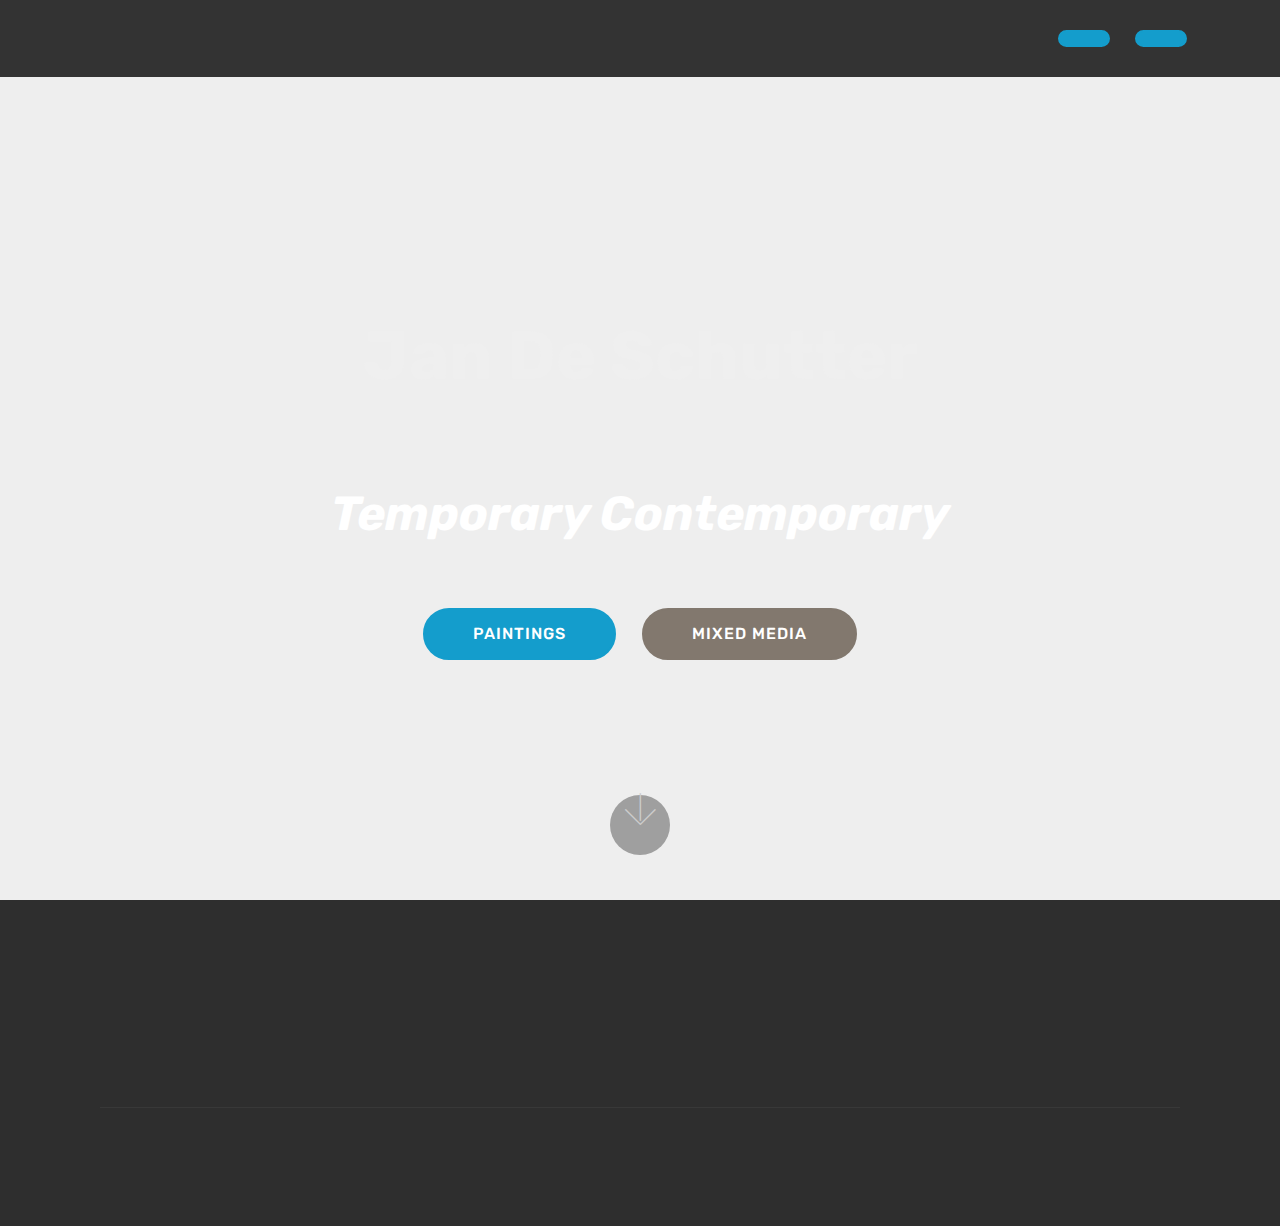
==== commit 6e752826: "create github pages" ====
--- a/index.html
+++ b/index.html
@@ -50,7 +50,7 @@
     </nav>
 </section>
 
-<section class="engine"><a href="https://mobirise.co/f">free bootstrap builder</a></section><section class="cid-qGV9lmTZMc mbr-fullscreen" data-bg-video="ttps://www.youtube.com/watch?v=iJedItHU5Zs" id="header2-i">
+<section class="engine"><a href="https://mobirise.co/n">bootstrap modal popup</a></section><section class="cid-qGV9lmTZMc mbr-fullscreen" data-bg-video="ttps://www.youtube.com/watch?v=iJedItHU5Zs" id="header2-i">
 
     
 
--- a/assets/mobirise/css/mbr-additional.css
+++ b/assets/mobirise/css/mbr-additional.css
@@ -1746,10 +1746,10 @@
 }
 .cid-qGV9lmTZMc H1 {
   text-align: center;
-  color: #fc2412;
+  color: #efefef;
 }
 .cid-qGV9lmTZMc I {
-  color: #fc2412;
+  color: #cccccc;
 }
 .cid-qGV9lp9FPd {
   padding-top: 60px;
@@ -2470,6 +2470,25 @@
     width: 100% !important;
   }
 }
+.cid-qGZ59xdEiY {
+  padding-top: 90px;
+  padding-bottom: 90px;
+  background-image: url("../../../assets/images/dsc03632-2000x1125.jpg");
+}
+.cid-qGZ59xdEiY .mbr-figure {
+  margin: 0 auto;
+  width: 100%;
+  display: flex;
+  justify-content: center;
+}
+.cid-qGZ59xdEiY .mbr-figure img {
+  height: 100%;
+}
+@media (max-width: 991px) {
+  .cid-qGZ59xdEiY .mbr-figure img {
+    width: 100% !important;
+  }
+}
 .cid-qGV9lleyHx .navbar {
   padding: .5rem 0;
   background: #333333;
@@ -3098,3 +3117,22 @@
     width: 100% !important;
   }
 }
+.cid-qGZ6aHfS2R {
+  padding-top: 90px;
+  padding-bottom: 90px;
+  background-image: url("../../../assets/images/dsc03623-2000x1125.jpg");
+}
+.cid-qGZ6aHfS2R .mbr-figure {
+  margin: 0 auto;
+  width: 100%;
+  display: flex;
+  justify-content: center;
+}
+.cid-qGZ6aHfS2R .mbr-figure img {
+  height: 100%;
+}
+@media (max-width: 991px) {
+  .cid-qGZ6aHfS2R .mbr-figure img {
+    width: 100% !important;
+  }
+}
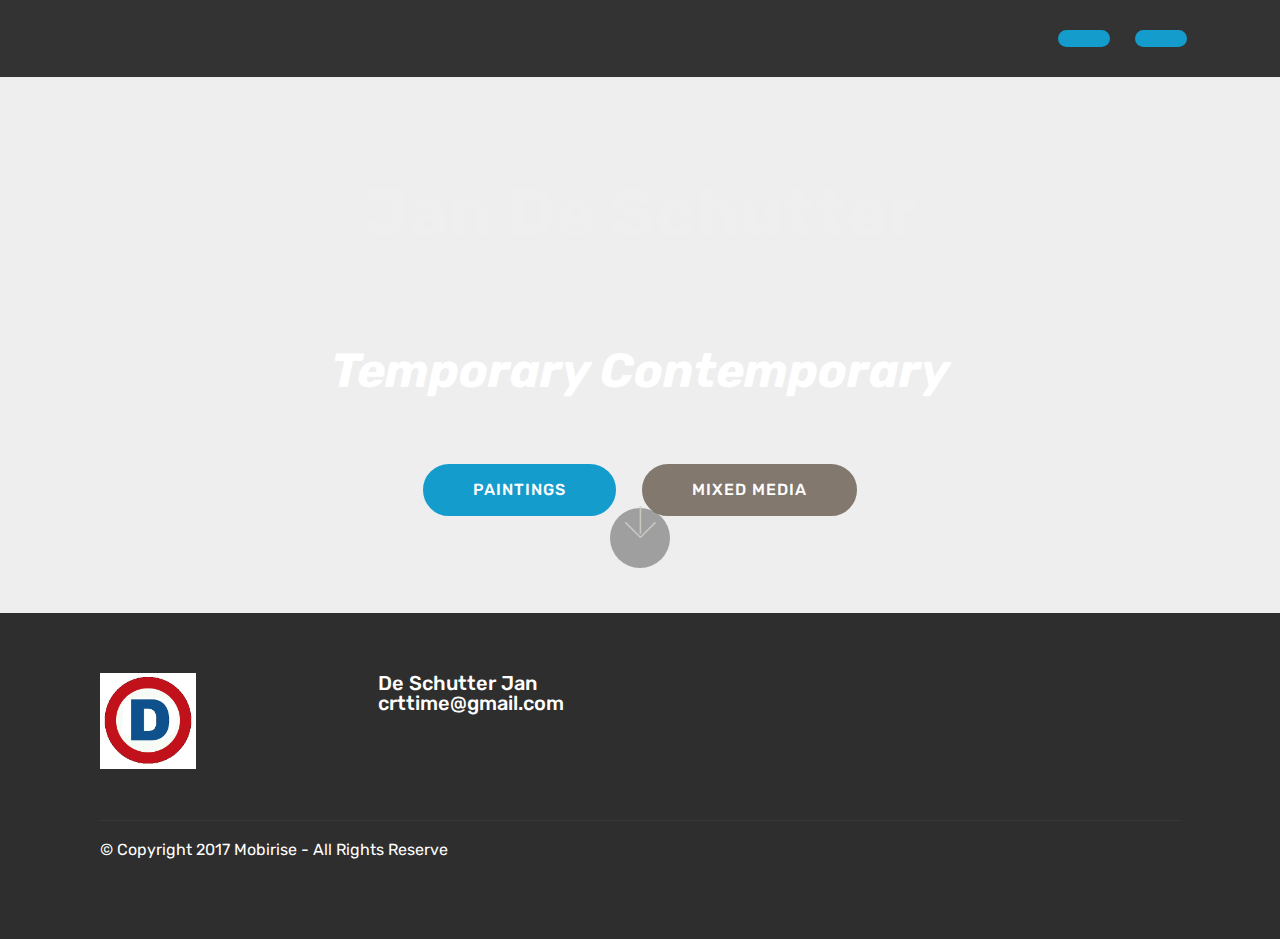
==== commit bce14b0d: "create github pages" ====
--- a/index.html
+++ b/index.html
@@ -50,7 +50,7 @@
     </nav>
 </section>
 
-<section class="engine"><a href="https://mobirise.co/n">bootstrap modal popup</a></section><section class="cid-qGV9lmTZMc mbr-fullscreen" data-bg-video="ttps://www.youtube.com/watch?v=iJedItHU5Zs" id="header2-i">
+<section class="engine"><a href="https://mobirise.co/b">free website creator</a></section><section class="cid-qGV9lmTZMc" data-bg-video="ttps://www.youtube.com/watch?v=iJedItHU5Zs" id="header2-i">
 
     
 
--- a/assets/mobirise/css/mbr-additional.css
+++ b/assets/mobirise/css/mbr-additional.css
@@ -1744,6 +1744,10 @@
 .cid-qGV9lleyHx .dropdown-item:hover {
   color: #c1c1c1 !important;
 }
+.cid-qGV9lmTZMc {
+  padding-top: 90px;
+  padding-bottom: 90px;
+}
 .cid-qGV9lmTZMc H1 {
   text-align: center;
   color: #efefef;
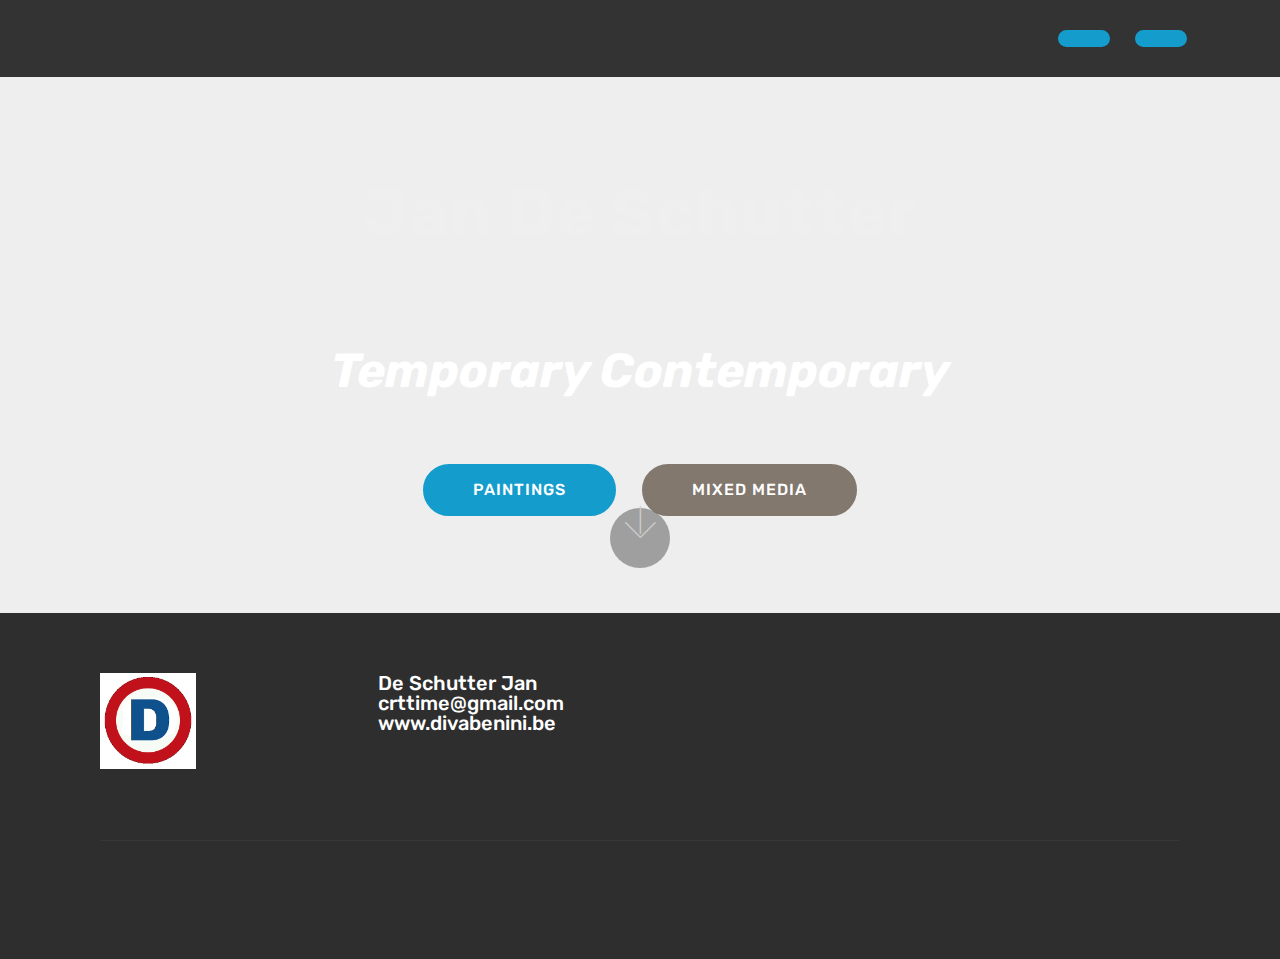
==== commit 9e0b806d: "create github pages" ====
--- a/index.html
+++ b/index.html
@@ -45,12 +45,12 @@
         </div>
         <div class="collapse navbar-collapse" id="navbarSupportedContent">
             
-            <div class="navbar-buttons mbr-section-btn"><a class="btn btn-sm btn-primary display-4" href="https://jandeschutter.github.io/JanDeSchutter/"></a> <a class="btn btn-sm btn-primary display-4" href="https://jandeschutter.github.io/JanDeSchutter/"></a></div>
+            <div class="navbar-buttons mbr-section-btn"><a class="btn btn-sm btn-primary display-4" href="http://www.jandeschutter.be"></a> <a class="btn btn-sm btn-primary display-4" href="https://jandeschutter.github.io/JanDeSchutter/"></a></div>
         </div>
     </nav>
 </section>
 
-<section class="engine"><a href="https://mobirise.co/b">free website creator</a></section><section class="cid-qGV9lmTZMc" data-bg-video="ttps://www.youtube.com/watch?v=iJedItHU5Zs" id="header2-i">
+<section class="engine"><a href="https://mobirise.co">Mobirise</a></section><section class="cid-qGV9lmTZMc" data-bg-video="ttps://www.youtube.com/watch?v=iJedItHU5Zs" id="header2-i">
 
     
 
@@ -91,7 +91,7 @@
                 </div>
             </div>
             <div class="col-12 col-md-3 mbr-fonts-style display-7">
-                <h5 class="pb-3">De Schutter Jan<br>crttime@gmail.com</h5>
+                <h5 class="pb-3">De Schutter Jan<br>crttime@gmail.com<br>www.divabenini.be</h5>
                 <p class="mbr-text"><br><br></p>
             </div>
             <div class="col-12 col-md-3 mbr-fonts-style display-7">
--- a/assets/mobirise/css/mbr-additional.css
+++ b/assets/mobirise/css/mbr-additional.css
@@ -2204,6 +2204,8 @@
   color: #c1c1c1 !important;
 }
 .cid-qGVaGwjNGY {
+  padding-top: 0px;
+  padding-bottom: 0px;
   background-image: url("../../../assets/images/dsc03632-2000x1125.jpg");
 }
 .cid-qGVaGwjNGY .mbr-figure {
